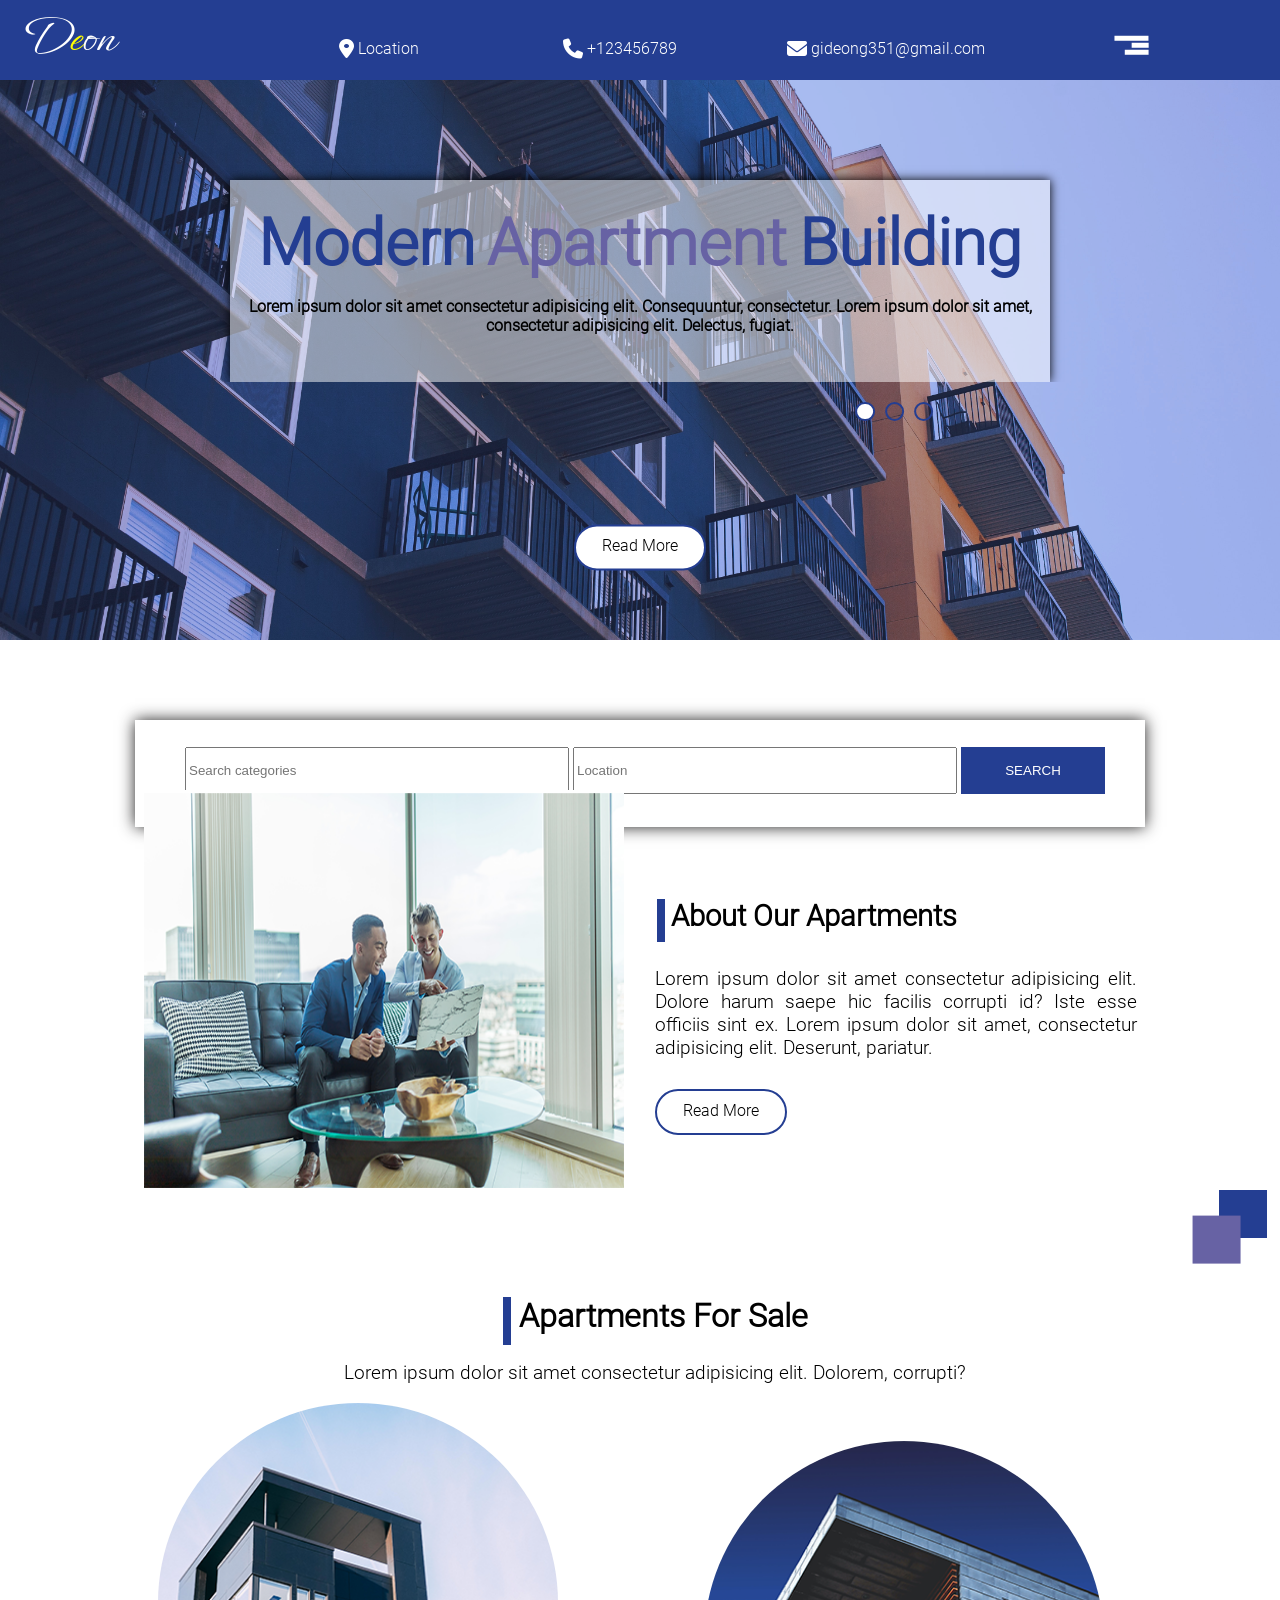
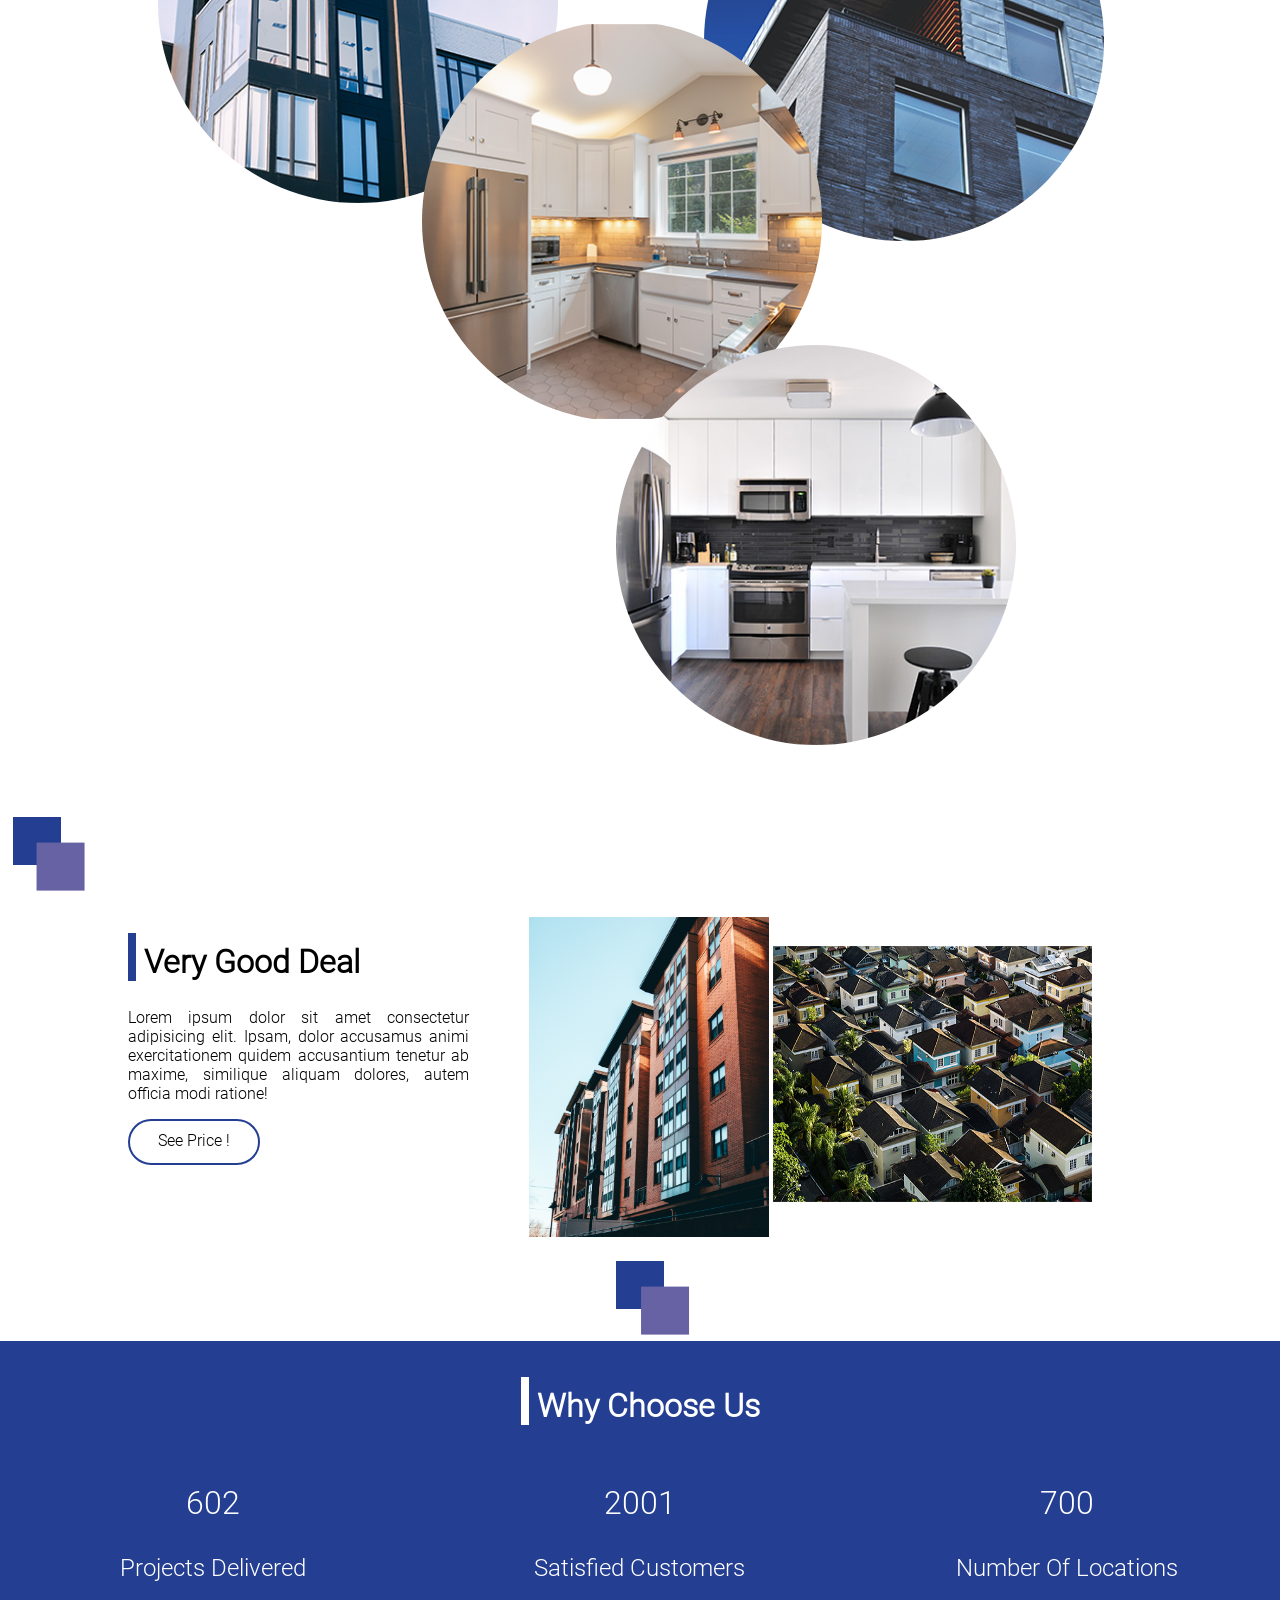
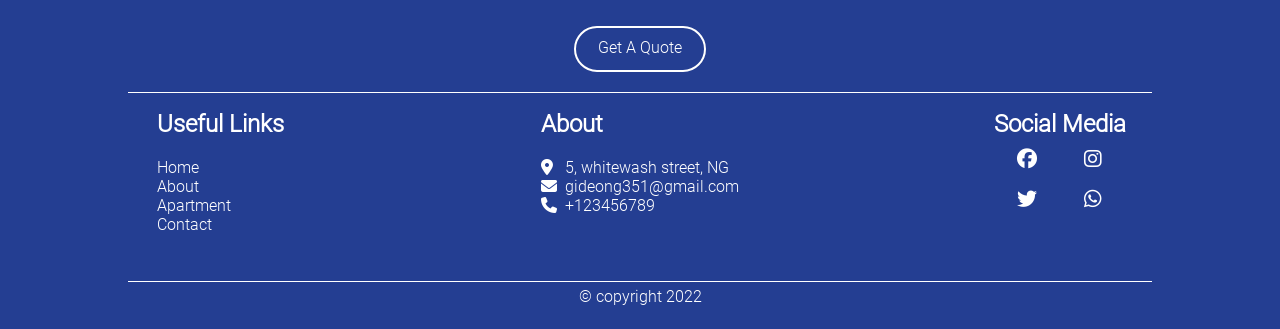
==== Template-5/index.html @ 5553b18e "feat: initial commit" ====
<!DOCTYPE html>
<html lang="en">
<head>
    <meta charset="UTF-8">
    <meta http-equiv="X-UA-Compatible" content="IE=edge">
    <meta name="viewport" content="width=device-width, initial-scale=1.0">
    <title>Modern Apartment</title>
    <link rel="shortcut icon" href="./images/icon.png" type="image/x-icon">
    <link rel="stylesheet" href="./css/style.css">
    <link rel="stylesheet" href="./css/owlcarousel/owl.carousel.min.css">
    <link rel="stylesheet" href="./css/owlcarousel/owl.theme.default.min.css">
    <link rel="stylesheet" href="https://cdnjs.cloudflare.com/ajax/libs/font-awesome/6.2.0/css/all.min.css">
    <script src="./js/jquery-3.6.0.min.js"></script>
    <script src="./js/owlcarousel/owl.carousel.min.js"></script>
</head>
<body>
    <nav id="home">
        <div class="logo">D<span>e</span>on</div>
        <div class="navList">
            <a href="#"><i class="fa-solid fa-location-dot fa-lg"></i>&nbsp;Location</a>
            <a href="#"><i class="fa-solid fa-phone fa-lg"></i>&nbsp;+123456789</a>
            <a href="#"><i class="fa-solid fa-envelope fa-lg"></i>&nbsp;gideong351@gmail.com</a>
        </div>
        <form>
            <input type="checkbox" name="" id="checkbox">
            <div class="menu">
                <div></div>
                <div></div>
                <div></div>
            </div>
            <div class="menuList">
                <div class="close" id="close"><i class="fa-solid fa-circle-xmark"></i></div>
                <ul>
                    <li ><a href="#" id="burgerList">Home</a></li>
                    <li ><a href="#about" id="burgerList1">About</a></li>
                    <li ><a href="#house" id="burgerList2">Apartment</a></li>
                    <li ><a href="#contact" id="burgerList3">Contact</a></li>
                </ul>
            </div>
        </form>
    </nav>
    <div class="header">
        <div class="carousel owl-carousel">
            <div class="card">
                <p class="modern"><span>Modern</span> &nbsp; <span>Apartment</span> &nbsp; <span>Building</span></p>
                <p>
                    Lorem ipsum dolor sit amet consectetur adipisicing elit. Consequuntur, consectetur.
                    Lorem ipsum dolor sit amet, consectetur adipisicing elit. Delectus, fugiat.
                </p>
            </div>
            <div class="card">
                <p class="modern"><span>Modern</span> &nbsp; <span>Apartment</span> &nbsp; <span>Building</span></p>
                <p>
                    Lorem ipsum dolor sit amet consectetur adipisicing elit. Consequuntur, consectetur.
                    Lorem ipsum dolor sit amet, consectetur adipisicing elit. Delectus, fugiat.
                </p>
            </div>
            <div class="card">
                <p class="modern"><span>Modern</span> &nbsp; <span>Apartment</span> &nbsp; <span>Building</span></p>
                <p>
                    Lorem ipsum dolor sit amet consectetur adipisicing elit. Consequuntur, consectetur.
                    Lorem ipsum dolor sit amet, consectetur adipisicing elit. Delectus, fugiat.
                </p>
            </div>
        </div>
        <div class="read">
            <a href="#">Read More</a>
        </div>
    </div>
    <div class="search">
        <form class="searchForm">
            <div>
                <input type="search" name="" id="" placeholder="Search categories">
            </div>
            <div>
                <input type="search" name="" id="" placeholder="Location">
            </div>
            <div>
                <input type="button" value="Search">
            </div>
        </form>
    </div>
    <div class="about" id="about">
        <img src="./images/about-img.png" alt="image">
        <div>
            <h2>&nbsp;&nbsp;about our apartments</h2>
            <p>
                Lorem ipsum dolor sit amet consectetur adipisicing elit. Dolore harum saepe hic facilis corrupti id? Iste esse officiis sint ex.
                Lorem ipsum dolor sit amet, consectetur adipisicing elit. Deserunt, pariatur.
            </p>
            <a href="./about.html"> Read More</a>
        </div>
    </div>
    <div class="box">
        <div class="box1"></div>
        <div class="box2"></div>
    </div>
    <div class="house" id="house">
        <h2>&nbsp;&nbsp;apartments for sale</h2>
        <p>Lorem ipsum dolor sit amet consectetur adipisicing elit. Dolorem, corrupti?</p>
        <div class="houses">
            <div>
                <span>
                    <a href="./pricing.html">
                        Buy Now!
                    </a>
                </span>
            </div>
            <div>
                <span>
                    <a href="./pricing.html">
                        Buy Now!
                    </a>
                </span>
            </div>
            <div>
                <span>
                    <a href="./pricing.html">
                        Buy Now!
                    </a>
                </span>
            </div>
            <div>
                <span>
                    <a href="./pricing.html">
                        Buy Now!
                    </a>
                </span>
            </div>
        </div>
    </div>
    <div class="box3">
        <div class="box4"></div>
        <div class="box5"></div>
    </div>
    <div class="price">
        <div>
            <h2>&nbsp;&nbsp;very good deal</h2>
            <p>
                Lorem ipsum dolor sit amet consectetur adipisicing elit. Ipsam, dolor accusamus animi exercitationem quidem 
                accusantium tenetur ab maxime, similique aliquam dolores, 
                autem officia modi ratione!
            </p>
            <a href="./pricing.html">see price !</a>
        </div>
        <div>
            <img src="./images/img5.jpg" alt="images">
            <img src="./images/img2.png" alt="images">
        </div>
    </div>
    <div class="box6">
        <div class="box7"></div>
        <div class="box8"></div>
    </div>
    <div class="choose">
        <h2>&nbsp;&nbsp;why choose us</h2>
        <div>
            <div>
                <p class="numb">600</p>
                <p>Projects delivered</p>
            </div>
            <div>
                <p class="numb">2000</p>
                <p>satisfied customers</p>
            </div>
            <div>
                <p class="numb">700</p>
                <p>number of locations</p>
            </div>
        </div>
        <a href="">Get a quote</a>
        <div class="line"></div>
    </div>
    <div class="contact" id="contact">
        <div>
            <h2>Useful Links</h2>
            <a href="#home">Home</a>
            <a href="#about">About</a>
            <a href="#house">Apartment</a>
            <a href="#contact">Contact</a>
        </div>
        <div>
            <h2>About</h2>
            <span><i class="fa-solid fa-location-dot"></i>&nbsp;&nbsp;&nbsp;5, whitewash street, NG</span>
            <span><i class="fa-solid fa-envelope"></i>&nbsp;&nbsp;gideong351@gmail.com</span>
            <span><i class="fa-solid fa-phone"></i>&nbsp;&nbsp;+123456789</span>
        </div>
        <div>
            <h2>Social Media</h2>
            <div class="icon">
                <i class="fa-brands fa-facebook fa-lg"></i>
                <i class="fa-brands fa-instagram fa-lg"></i>
                <i class="fa-brands fa-twitter fa-lg"></i>
                <i class="fa-brands fa-whatsapp fa-lg"></i>
            </div>
        </div>
    </div>
    <div class="line"></div>
    <footer>
        <p>&copy; copyright 2022</p>
    </footer>
    <script type="text/javascript" src="./js/javascript.js"></script>
</body>
</html>
---- Template-5/css/style.css ----
body{
    box-sizing: border-box;
    margin: 0;
    padding: 0;
    font-family: roboto;
}
html{
    scroll-behavior: smooth;
}
@font-face {
    font-family: ephesis;
    src: url(../fonts/Ephesis-Regular.ttf);
}
@font-face {
    font-family: roboto;
    src: url(../fonts/Roboto-Light.ttf);
}
@media screen and (min-width: 1200px) {
    nav{
        width: 100%;
        height: 5em;
        background-color: #243e92;
    }
    .logo{
        color: white;
        font-size: 3em;
        font-family: ephesis;
        padding: 7px 0 0 30px;
    }
    .logo>span{
        color: yellow;
    }
    .navList{
        display: grid;
        grid-template-columns: repeat(4, 1fr);
        width: 70%;
        position: absolute;
        top: 5%;
        left: 30%;
        transform: translate(-5%, -30%);
    }
    .close{
        color: white;
    }
    .navList>a{
        color: white;
        text-decoration: none;
    }
    nav>form>input{
        width: 3em;
        height: 2em;
        position: absolute;
        top: 3%;
        right: 10%;
        transform: translate(-3%,-10%);
        opacity: 0;
        z-index: 2;
        cursor: pointer;
    }
    nav>form>input:checked~.menuList{
        width: 20%;
    }
    .menu{
        position: absolute;
        top: 4%;
        right: 10%;
        width: 3%;
        transform: translate(-4%,-10%);
    }
    .menu>div:first-child{
        background-color: white;
        height: 0.3em;
        transform: scaleX(1);
        transform-origin: right;
        margin: 2px;
    }
    .menu>div:nth-child(2){
        background-color: white;
        height: 0.3em;
        transform: scaleX(0.5);
        transform-origin: right;
        margin: 2px;
    }
    .menu>div:last-child{
        background-color: white;
        height: 0.3em;
        transform: scaleX(0.7);
        transform-origin: right;
        margin: 2px;
    }
    .menuList{
        background-color: rgba(36, 62, 146, 0.5);
        width: 0%;
        height: 20rem;
        position: absolute;
        top: 0%;
        overflow-x: hidden;
        transition: all 0.5s;
        z-index: 3;
        
    }
    .menuList>.close{
        position: relative;
        left: 80%;
        cursor: pointer;
    }
    .menuList>ul>li{
        list-style-type: none;
        position: relative;
        top: 30px;
        left: -9%;
        margin-bottom: 10px;
        text-align: center;
    }
    .menuList>ul>li>a{
        text-decoration: none;
        color: white;
        font-size: 1.5em;
    }
    /* header */
    .header{
        width: 100%;
        height:35em;
        background-image: url(../images/bck.jpg);
        background-repeat: no-repeat;
        background-position: center center;
        background-size: cover;
        background-color: rgba(36, 62, 146, .4);
        background-blend-mode: overlay;
    }
    .card{
        background-color: rgba(255, 255, 255, 0.5);
        box-shadow: 0 0 10px;
        height: 12em;
        width: 50em;
        text-align: center;
        position: relative;
        left: 50%;
        transform: translateX(-50%);
        padding: 10px 10px 0 10px;
        margin-top: 100px;
    }
    .owl-dots{
        position: absolute;
        right: 25%;
        transform: translateX(-25%);
        margin-top: 15px;
    }
    .owl-dot{
        height: 1.2em;
        width: 1.2em;
        border-radius: 100% ;
        border: solid 2px #243e92 !important;
        margin: 5px;
    } 
    .owl-dot:hover, .owl-dot.active{
        background-color: white !important;
    }
    .modern>span:first-child{
        font-size: 4em;
        color: #243e92;
        font-weight: bolder;
    }
    .modern>span:nth-child(2){
        font-size: 4em;
        color: #6762a4;
        font-weight: bolder;
    }
    .modern>span:last-child{
        font-size: 4em;
        color:#243e92;
        font-weight: bolder;
    }
    .modern+p{
        font-weight: bolder;
    }
    .read{
        position: absolute;
        top: 60%;
        left: 50%;
        transform: translate(-50%,-60%);
    }
    .read>a{
        display: block;
        height: 2em;
        width: 8em;
        border-radius: 25px;
        border: solid 2px #243e92;
        background-color: white;
        text-decoration: none;
        text-align: center;
        padding-top: 10px;  
        margin-top: 30px;
        color: black;
        cursor: pointer;
    }
    .read>a:hover{
        background-color: #243e92;
        color: white;
    }
    .search{
        width: 75%;
        height: 5em;
        background-color: white;
        position: absolute;
        top: 80%;
        left: 50%;
        transform: translateX(-50%);
        box-shadow: 0px 0px 15px rgb(35, 34, 34);
        padding: 27px 0 0 50px;
    }
    .searchForm>div:first-child,.searchForm>div:nth-child(2){
        display: inline-block;
        width: 40%;
    }
    .searchForm>div:last-child{
        display: inline-block;
        width: 15%;
    }
    .searchForm>div>input{
        width: 100%;
        height: 3.5em;
    }
    .searchForm>div:last-child>input{
        background-color: #243e92;
        color: white;
        border: none;
        cursor: pointer;
        text-transform: uppercase;
    }
    /* About */
    .about{
        display: grid;
        grid-template-columns: repeat(2, 1fr);
        margin-top: 150px;
        width: 80%;
        height: 25em;
        position: relative;
        left: 50%;
        transform: translateX(-50%);
        justify-items: center;
    }
    .about>img{
        height: 25em;
        width: 30em;
    }
    .about>div{
        padding: 15px;
        margin-top: 70px;
    }
    .about>div>h2{
        text-transform: capitalize;
        font-size: 1.8em;
        padding: 0 0 10px 2px;
        transition: all ease 0.3s;
    }
    .about>div>h2::before{
        display: inline-block;
        content: " ";
        height: 1.5em;
        width: 8px;
        background-color: #243e92;
        position: absolute;
        transition: all 0.3s;
    }
    .about>div>h2:hover::before{
        width: 0;
    }
    .about>div>h2::after{
        display: inline-block;
        content: " ";
        height: 1.5em;
        width: 0;
        background-color: #243e92;
        position: absolute;
        margin-left: 10px;
        transition: all 0.3s;
    }
    .about>div>h2:hover::after{
        width:  8px;
    }
    .about>div>p{
        font-size: 1.2em;
        text-align: justify;
    }
    .about>div>a{
        display: block;
        height: 2em;
        width: 8em;
        border-radius: 25px;
        border: solid 2px #243e92;
        text-decoration: none;
        text-align: center;
        padding-top: 10px;  
        margin-top: 30px;
        color: black;
        cursor: pointer;
    }
    .about>div>a:hover{
        background-color: #243e92;
        color: white;
    }
    .box{
        width: 100%;
        height: 5em;
        margin: 0;
        position: relative;
    }
    .box1{
        width: 3em;
        height: 3em;
        background-color: #243e92;
        position: absolute;
        right: 1%;
    }
    .box2{
        width: 3em;
        height: 3em;
        background-color: #6762a4;
        position: absolute;
        bottom: 5%;
        right: 3%;
        transform: translate(-3%,-5%);
    }
    /* APARTMENT */
    .house{
        position: relative;
        padding-left: 30px;
        height: 70em;
    }
    .house>h2{
        text-align: center;
        text-transform: capitalize;
        font-size: 2em;
    }
    .house>h2::before{
        display: inline-block;
        content: " ";
        height: 1.5em;
        width: 8px;
        background-color: #243e92;
        position: absolute;
        top: 0%;
        transition: all ease 0.3s;
    }
    .house>h2:hover:before{
        width: 0;
    }
    .house>h2::after{
        display: inline-block;
        content: " ";
        height: 1.5em;
        width: 0;
        background-color: #243e92;
        position: absolute;
        top: 0%;
        margin-left: 10px;
        transition: all ease 0.3s;
       
    }
    .house>h2:hover:after{
        width: 8px;
    }
    .house>p{
        text-align: center;
        font-size: 1.2em;
    }
    .houses>div:first-child{
        height: 25em;
        width: 25em;
        border-radius: 100%;
        background-image: url(../images/img6.png);
        background-repeat: no-repeat;
        background-position: center center;
        background-size: cover;
        position: absolute;
        left: 18%;
        transform: translateX(-18%);
    }
    .houses>div:nth-child(2){
        height: 25em;
        width: 25em;
        border-radius: 100%;
        background-image: url(../images/img3.png);
        background-repeat: no-repeat;
        background-position: center center;
        background-size: cover;
        position: absolute;
        left: 80%;
        top: 20%;
        transform: translate(-80%, -20%);
    }
    .houses>div:nth-child(3){
        height: 25em;
        width: 25em;
        border-radius: 100%;
        background-image: url(../images/img4.png);
        background-repeat: no-repeat;
        background-position: center center;
        background-size: cover;
        position: absolute;
        left: 48%;
        top: 45%;
        transform: translate(-48%, -45%);
    
    }
    .houses>div:last-child{
        height: 25em;
        width: 25em;
        border-radius: 100%;
        background-image: url(../images/img1.jpg);
        background-repeat: no-repeat;
        background-position: center center;
        background-size: cover;
        position: absolute;
        left: 70%;
        top: 90%;
        transform: translate(-70%, -90%);
    }
    .houses>div>span{
        display: none;
        position: relative;
        background-color: rgba(103, 98, 164, 0.8);
        height: inherit;
        width: 0;
        border-radius: 100%;
    }
    .houses>div:hover>span{
        width: inherit;
        display: block;
    }
    .houses>div>span>a{
        position: absolute;
        left: 50%;
        top: 50%;
        transform: translate(-50%, -50%);
        display: block;
        height: 2em;
        width: 8em;
        border-radius: 25px;
        text-decoration: none;
        text-align: center;
        padding-top: 10px;  
        color: white;
        cursor: pointer;
    }
    .houses>div>span>a:hover{
        background-color: #243e92;
        color: white;
    }
    
    .box3{
        width: 100%;
        height: 5em;
        margin: 0;
        position: relative;
    }
    .box4{
        width: 3em;
        height: 3em;
        background-color: #243e92;
        position: absolute;
        left: 1%;
    }
    .box5{
        width: 3em;
        height: 3em;
        background-color: #6762a4;
        position: absolute;
        bottom: 5%;
        left: 3%;
        transform: translate(-3%,-5%);
    }
    /* PRICE */
    .price{
        display: grid;
        grid-template-columns: 1fr 2fr;
        justify-items: center;
        width: 80%;
        padding: 20px;
        position: relative;
        left: 50%;
        transform: translateX(-50%);
    }
    .price>div:first-child>h2{
        font-size: 2em;
        text-transform: capitalize;
    }
    .price>div:first-child>h2::before{
        display: inline-block;
        content: " ";
        height: 1.5em;
        width: 8px;
        background-color: #243e92;
        margin-top: -10px;
        position: absolute;
        transition: all ease 0.3s;
    }
    .price>div:first-child>h2:hover::before{
        width: 0;
    }
    .price>div:first-child>h2::after{
        display: inline-block;
        content: " ";
        height: 1.5em;
        width: 0px;
        background-color: #243e92;
        margin-top: -10px;
        margin-left: 10px;
        position: absolute;
        transition: all ease 0.3s;
    }
    .price>div:first-child>h2:hover::after{
        width: 8px;
    }
    .price>div:last-child>img:first-child{
        height: 20em;
        width: 15em;
    }
    .price>div:last-child>img:last-child{
        height: 16em;
        width: 20em;
        margin-bottom: 35px;
    }
    .price>div:first-child>a{
        display: inline-block;
        height: 2em;
        width: 8em;
        border-radius: 25px;
        border: solid 2px #243e92;
        text-align: center;
        text-decoration: none;
        text-transform: capitalize;
        padding-top: 10px;
        color: black;
    }
    .price>div:first-child>a:hover{
        background-color: #243e92;
        color: white;
    }
    .price>div:first-child>p{
        text-align: justify;
    }
    .box6{
        width: 100%;
        height: 5em;
        margin: 0;
        position: relative;
    }
    .box7{
        width: 3em;
        height: 3em;
        background-color: #243e92;
        position: absolute;
        left: 50%;
        transform: translateX(-50%);
        animation-name: move1;
        animation-timing-function: ease;
        animation-duration: 10s;
        animation-iteration-count: infinite;
        animation-direction: alternate;
    }
    @keyframes move1 {
        from{
            left: 50%;
        }
        to{
            left: 22%;
        }
    }
    .box8{
        width: 3em;
        height: 3em;
        background-color: #6762a4;
        position: absolute;
        bottom: 5%;
        left: 52%;
        transform: translate(-52%,-5%);
        animation-name: move2;
        animation-timing-function: ease;
        animation-duration: 10s;
        animation-iteration-count: infinite;
        animation-direction: alternate;
    }
    @keyframes move2 {
        from{
            left: 52%;
        }
        to{
            left: 80%;
        }
    }
    /* why chose us */
    .choose{
        background-color:#243e92;
        width: 100%;
        height: 20em;
        padding-top: 20px;
    }
    .choose>h2{
        text-align: center;
        text-transform: capitalize;
        font-size: 2em;
        color: white;
    }
    .choose>h2::before{
        display: inline-block;
        content: " ";
        height: 1.5em;
        width: 8px;
        background-color: white;
        margin-top: -10px;
        position: absolute;
        transition: all ease 0.3s;
    }
    .choose>h2:hover::before{
        width: 0;
    }
    .choose>h2::after{
        display: inline-block;
        content: " ";
        height: 1.5em;
        width: 0;
        background-color: white;
        margin-top: -10px;
        margin-left: 10px;
        position: absolute;
        transition: all ease 0.3s;
    }
    .choose>h2:hover::after{
        width: 8px;
    }
    .choose>div{
        display: grid;
        grid-template-columns: repeat(3, 1fr);
        justify-items: center;
    }
    .numb{
        font-size: 2em;
        color: white;
        text-align: center;
    }
    .numb+p{
        font-size: 1.5em;
        color: white;
        text-align: center;
        text-transform: capitalize;
    }
    .choose>a{
        display: inline-block;
        height: 2em;
        width: 8em;
        border-radius: 25px;
        border: solid 2px white;
        text-align: center;
        text-decoration: none;
        text-transform: capitalize;
        margin-top: 20px;
        padding-top: 10px;
        color: white;
        position: relative;
        left: 50%;
        transform: translateX(-50%);
    }
    .choose>a:hover{
        background-color: white;
        color: #243e92;
    }
    .line{
        height: 0.1em;
        width: 80%;
        background-color: white;
        position: absolute;
        left: 50%;
        transform: translateX(-50%);
        margin-top: 20px;
    }
    /* Contact */
    
    .contact{
        display: grid;
        grid-template-columns: repeat(3, 1fr);
        justify-items: center;
        height: 10em;
        background-color: #243e92;
        padding: 10px;
        color:white;
    }
    .contact>div:first-child{
        display: grid;
        grid-template-rows: repeat(4, 1fr);
        height: 5em;
    }
    .contact>div:nth-child(2){
        display: grid;
        grid-template-rows: repeat(4, 1fr);
        height: 5em;
    }
    .icon{
        display: grid;
        grid-template-columns: repeat(2, 1fr);
        height: 5em;
        justify-items: center;
        cursor: pointer;
    }
    .contact>div:first-child>a{
        text-decoration: none;
        color: white;
    }
    /* ABOUT */
    .say{
        position: relative;
        margin-top: 50px;
    }
    .say>h2{
        text-align: center;
        text-transform: capitalize;
        font-size: 2em;
    }
    .say>h2::before{
        display: inline-block;
        content: " ";
        height: 1.5em;
        width: 8px;
        background-color: #243e92;
        position: absolute;
        margin-left: -10px;
        margin-top: -4px;
        transition: all ease 0.3s;
    }
    .say>h2:hover:before{
        width: 0;
    }
    .say>h2::after{
        display: inline-block;
        content: " ";
        height: 1.5em;
        width: 0;
        background-color: #243e92;
        position: absolute;
        margin-left: 10px;
        transition: all ease 0.3s;
       
    }
    .say>h2:hover:after{
        width: 8px;
    }
    .say>div{
        height: 10em;
        width: 70%;
        position: relative;
        left: 50%;
        transform: translateX(-50%);
        border-left: solid 10px #243e92;
        margin-bottom: 10px;
    }
    .slide{
        display: grid;
        grid-template-columns: 0.5fr 3fr;
        width: 70%;
        padding-top: 10px;
        position: relative;
        left: 50%;
        transform: translateX(-50%);
    
    }
    .slide>img{
        height: 8em;
        width: 8em;
        margin-left: -10px;
    }
    .owl-nav{
        font-size: 3em;
    }
    .owl-prev{
        color: #243e92 !important;
        position: absolute;
        left: 0;
        top: 50%;
        transform: translateY(-50%);
    }
    .owl-next{
        color:#243e92 !important;
        position: absolute;
        right:0;
        top: 50%;
        transform: translateY(-50%);
    }
    /* SALE */
    
    .sales{
        position: relative;
        padding-left: 30px;
    }
    .sale>h2{
        text-align: center;
        text-transform: capitalize;
        font-size: 2em;
    }
    .sale>h2::before{
        display: inline-block;
        content: " ";
        height: 1.5em;
        width: 8px;
        background-color: #243e92;
        position: absolute;
        top: 0%;
        margin-left: -10px;
        transition: all ease 0.3s;
    }
    .sale>h2:hover:before{
        width: 0;
    }
    .sale>h2::after{
        display: inline-block;
        content: " ";
        height: 1.5em;
        width: 0;
        background-color: #243e92;
        position: absolute;
        top: 0%;
        margin-left: 10px;
        transition: all ease 0.3s;
       
    }
    .sale>h2:hover:after{
        width: 8px;
    }
    .sale>p{
        text-align: center;
    }
    .grid{
        display: grid;
        grid-template-columns: repeat(3, 1fr);
        width: 100%;
    }
    .grid>div>img{
        height: 20em;
        width: 22em;
    }
    .grid>div>p:nth-child(2){
        text-transform: uppercase;
        font-weight: bolder;
    }
    .grid>div>a{
        display: block;
        height: 2em;
        width: 8em;
        border-radius: 25px;
        border: solid 2px #243e92;
        color: #243e92;
        text-decoration: none;
        text-align: center;
        padding-top: 10px;
        margin-bottom: 20px;
    }
    .grid>div>a:hover{
        background-color: #243e92;
        color: white;
    }
    .priceTag{
        position: relative;
        padding-left: 30px;
       
    }
    .priceTag>h2{
        text-align: center;
        text-transform: capitalize;
        font-size: 2em;
    }
    .priceTag>h2::before{
        display: inline-block;
        content: " ";
        height: 1.5em;
        width: 8px;
        background-color: #243e92;
        position: absolute;
        top: 0%;
        margin-left: -10px;
        transition: all ease 0.3s;
    }
    .priceTag>h2:hover:before{
        width: 0;
    }
    .priceTag>h2::after{
        display: inline-block;
        content: " ";
        height: 1.5em;
        width: 0;
        background-color: #243e92;
        position: absolute;
        top: 0%;
        margin-left: 10px;
        transition: all ease 0.3s;
       
    }
    .priceTag>h2:hover:after{
        width: 8px;
    }
    .priceTag>p{
        text-align: center;
    }
    .tagContain{
        display: grid;
        grid-template-columns: repeat(3, 1fr);
        width: 70%;
        position: relative;
        left: 50%;
        transform: translateX(-50%);
        justify-items: center;
    }
    .tagContain>div{
        width: 15em;
        height: 20em;
        text-align: center;
        margin-bottom: 150px;
        color: white;
    }
    .tagContain>div>div:first-child{
       font-size: 1.5em;
       background-color: #243e92;
       padding: 10px;
    }
    .tagContain>div>div:nth-child(2){
        background-color: #243e92;
        padding: 10px 10px 50px 10px ;
    }
    .tagContain>div>div:nth-child(2)>h2{
        font-size: 2em;
    }
    .tagContain>div:hover>div:nth-child(2)>h2{
        font-size: 2.3em;
    }
    
    .tagContain>div>a{
        display: block;
        height: 2em;
        width: 8em;
        border-radius: 25px;
        border: solid 2px #243e92;
        color: #243e92;
        text-decoration: none;
        text-align: center;
        padding-top: 10px;
        margin: 50px 0 20px 0;
        position: relative;
        left: 48%;
        transform: translateX(-48%);
    }
    .tagContain>div>a:hover{
        background-color: #243e92;
        color: white;
    }
    footer{
        text-align: center;
        background-color: #243e92;
        color: white;
        height: 3em;
        padding: 10px;
    }
    
}
@media (min-width:1000px) and (max-width:1199px){
    nav{
        width: 100%;
        height: 5em;
        background-color: #243e92;
    }
    .logo{
        color: white;
        font-size: 3em;
        font-family: ephesis;
        padding: 7px 0 0 30px;
    }
    .logo>span{
        color: yellow;
    }
    .navList{
        display: grid;
        grid-template-columns: repeat(4, 1fr);
        width: 80%;
        position: absolute;
        top: 5%;
        left: 20%;
        transform: translate(-5%, -20%);
    }
    .close{
        color: white;
    }
    .navList>a{
        color: white;
        text-decoration: none;
    }
    nav>form>input{
        width: 3em;
        height: 2em;
        position: absolute;
        top: 3%;
        right: 10%;
        transform: translate(-3%,-10%);
        opacity: 0;
        z-index: 2;
        cursor: pointer;
    }
    nav>form>input:checked~.menuList{
        width: 20%;
    }
    .menu{
        position: absolute;
        top: 4%;
        right: 10%;
        width: 3%;
        transform: translate(-4%,-10%);
    }
    .menu>div:first-child{
        background-color: white;
        height: 0.3em;
        transform: scaleX(1);
        transform-origin: right;
        margin: 2px;
    }
    .menu>div:nth-child(2){
        background-color: white;
        height: 0.3em;
        transform: scaleX(0.5);
        transform-origin: right;
        margin: 2px;
    }
    .menu>div:last-child{
        background-color: white;
        height: 0.3em;
        transform: scaleX(0.7);
        transform-origin: right;
        margin: 2px;
    }
    .menuList{
        background-color: rgba(36, 62, 146, 0.5);
        width: 0%;
        height: 20rem;
        position: absolute;
        top: 0%;
        overflow-x: hidden;
        transition: all 0.5s;
        z-index: 3;
        
    }
    .menuList>.close{
        position: relative;
        left: 80%;
        cursor: pointer;
    }
    .menuList>ul>li{
        list-style-type: none;
        position: relative;
        top: 30px;
        left: -9%;
        margin-bottom: 10px;
        text-align: center;
    }
    .menuList>ul>li>a{
        text-decoration: none;
        color: white;
        font-size: 1.5em;
    }
    /* header */
    .header{
        width: 100%;
        height:35em;
        background-image: url(../images/bck.jpg);
        background-repeat: no-repeat;
        background-position: center center;
        background-size: cover;
        background-color: rgba(36, 62, 146, .4);
        background-blend-mode: overlay;
    }
    .card{
        background-color: rgba(255, 255, 255, 0.5);
        box-shadow: 0 0 10px;
        height: 12em;
        width: 50em;
        text-align: center;
        position: relative;
        left: 50%;
        transform: translateX(-50%);
        padding: 10px 10px 0 10px;
        margin-top: 100px;
    }
    .owl-dots{
        position: absolute;
        right: 25%;
        transform: translateX(-25%);
        margin-top: 15px;
    }
    .owl-dot{
        height: 1.2em;
        width: 1.2em;
        border-radius: 100% ;
        border: solid 2px #243e92 !important;
        margin: 5px;
    } 
    .owl-dot:hover, .owl-dot.active{
        background-color: white !important;
    }
    .modern>span:first-child{
        font-size: 4em;
        color: #243e92;
        font-weight: bolder;
    }
    .modern>span:nth-child(2){
        font-size: 4em;
        color: #6762a4;
        font-weight: bolder;
    }
    .modern>span:last-child{
        font-size: 4em;
        color:#243e92;
        font-weight: bolder;
    }
    .modern+p{
        font-weight: bolder;
    }
    .read{
        position: absolute;
        top: 60%;
        left: 50%;
        transform: translate(-50%,-60%);
    }
    .read>a{
        display: block;
        height: 2em;
        width: 8em;
        border-radius: 25px;
        border: solid 2px #243e92;
        background-color: white;
        text-decoration: none;
        text-align: center;
        padding-top: 10px;  
        margin-top: 30px;
        color: black;
        cursor: pointer;
    }
    .read>a:hover{
        background-color: #243e92;
        color: white;
    }
    .search{
        width: 75%;
        height: 5em;
        background-color: white;
        position: absolute;
        top: 80%;
        left: 50%;
        transform: translateX(-50%);
        box-shadow: 0px 0px 15px rgb(35, 34, 34);
        padding: 27px 0 0 50px;
    }
    .searchForm>div:first-child,.searchForm>div:nth-child(2){
        display: inline-block;
        width: 40%;
    }
    .searchForm>div:last-child{
        display: inline-block;
        width: 15%;
    }
    .searchForm>div>input{
        width: 100%;
        height: 3.5em;
    }
    .searchForm>div:last-child>input{
        background-color: #243e92;
        color: white;
        border: none;
        cursor: pointer;
        text-transform: uppercase;
    }
    /* About */
    .about{
        display: grid;
        grid-template-columns: repeat(2, 1fr);
        margin-top: 150px;
        width: 80%;
        height: 25em;
        position: relative;
        left: 50%;
        transform: translateX(-50%);
        justify-items: center;
    }
    .about>img{
        height: 25em;
        width: 30em;
    }
    .about>div{
        padding: 15px;
        margin-top: 70px;
    }
    .about>div>h2{
        text-transform: capitalize;
        font-size: 1.5em;
        padding: 0 0 10px 2px;
        transition: all ease 0.3s;
    }
    .about>div>h2::before{
        display: inline-block;
        content: " ";
        height: 1.5em;
        width: 8px;
        background-color: #243e92;
        position: absolute;
        transition: all 0.3s;
    }
    .about>div>h2:hover::before{
        width: 0;
    }
    .about>div>h2::after{
        display: inline-block;
        content: " ";
        height: 1.5em;
        width: 0;
        background-color: #243e92;
        position: absolute;
        margin-left: 10px;
        transition: all 0.3s;
    }
    .about>div>h2:hover::after{
        width:  8px;
    }
    .about>div>p{
        font-size: 1em;
        text-align: justify;
    }
    .about>div>a{
        display: block;
        height: 2em;
        width: 8em;
        border-radius: 25px;
        border: solid 2px #243e92;
        text-decoration: none;
        text-align: center;
        padding-top: 10px;  
        margin-top: 30px;
        color: black;
        cursor: pointer;
    }
    .about>div>a:hover{
        background-color: #243e92;
        color: white;
    }
    .box{
        width: 100%;
        height: 5em;
        margin: 0;
        position: relative;
    }
    .box1{
        width: 3em;
        height: 3em;
        background-color: #243e92;
        position: absolute;
        right: 1%;
    }
    .box2{
        width: 3em;
        height: 3em;
        background-color: #6762a4;
        position: absolute;
        bottom: 5%;
        right: 3%;
        transform: translate(-3%,-5%);
    }
    /* APARTMENT */
    .house{
        position: relative;
        padding-left: 30px;
        height: 70em;
    }
    .house>h2{
        text-align: center;
        text-transform: capitalize;
        font-size: 1.5em;
    }
    .house>h2::before{
        display: inline-block;
        content: " ";
        height: 1.5em;
        width: 8px;
        background-color: #243e92;
        position: absolute;
        top: 0%;
        transition: all ease 0.3s;
    }
    .house>h2:hover:before{
        width: 0;
    }
    .house>h2::after{
        display: inline-block;
        content: " ";
        height: 1.5em;
        width: 0;
        background-color: #243e92;
        position: absolute;
        top: 0%;
        margin-left: 10px;
        transition: all ease 0.3s;
       
    }
    .house>h2:hover:after{
        width: 8px;
    }
    .house>p{
        text-align: center;
        font-size: 1em;
    }
    .houses>div:first-child{
        height: 22em;
        width: 22em;
        border-radius: 100%;
        background-image: url(../images/img6.png);
        background-repeat: no-repeat;
        background-position: center center;
        background-size: cover;
        position: absolute;
        left: 20%;
        transform: translateX(-20%);
    }
    .houses>div:nth-child(2){
        height: 22em;
        width: 22em;
        border-radius: 100%;
        background-image: url(../images/img3.png);
        background-repeat: no-repeat;
        background-position: center center;
        background-size: cover;
        position: absolute;
        left: 80%;
        top: 20%;
        transform: translate(-80%, -20%);
    }
    .houses>div:nth-child(3){
        height: 22em;
        width: 22em;
        border-radius: 100%;
        background-image: url(../images/img4.png);
        background-repeat: no-repeat;
        background-position: center center;
        background-size: cover;
        position: absolute;
        left: 48%;
        top: 50%;
        transform: translate(-48%, -50%);
    
    }
    .houses>div:last-child{
        height: 22em;
        width: 22em;
        border-radius: 100%;
        background-image: url(../images/img1.jpg);
        background-repeat: no-repeat;
        background-position: center center;
        background-size: cover;
        position: absolute;
        left: 70%;
        top: 90%;
        transform: translate(-70%, -90%);
    }
    .houses>div>span{
        display: none;
        position: relative;
        background-color: rgba(103, 98, 164, 0.8);
        height: inherit;
        width: 0;
        border-radius: 100%;
    }
    .houses>div:hover>span{
        width: inherit;
        display: block;
    }
    .houses>div>span>a{
        position: absolute;
        left: 50%;
        top: 50%;
        transform: translate(-50%, -50%);
        display: block;
        height: 2em;
        width: 8em;
        border-radius: 25px;
        text-decoration: none;
        text-align: center;
        padding-top: 10px;  
        color: white;
        cursor: pointer;
    }
    .houses>div>span>a:hover{
        background-color: #243e92;
        color: white;
    }
    
    .box3{
        width: 100%;
        height: 5em;
        margin: 0;
        position: relative;
    }
    .box4{
        width: 3em;
        height: 3em;
        background-color: #243e92;
        position: absolute;
        left: 1%;
    }
    .box5{
        width: 3em;
        height: 3em;
        background-color: #6762a4;
        position: absolute;
        bottom: 5%;
        left: 3%;
        transform: translate(-3%,-5%);
    }
    /* PRICE */
    .price{
        display: grid;
        grid-template-columns: 1fr 2fr;
        justify-items: center;
        width: 80%;
        padding: 20px;
        position: relative;
        left: 50%;
        transform: translateX(-50%);
    }
    .price>div:first-child>h2{
        font-size: 1.5em;
        text-transform: capitalize;
    }
    .price>div:first-child>h2::before{
        display: inline-block;
        content: " ";
        height: 1.5em;
        width: 8px;
        background-color: #243e92;
        margin-top: -10px;
        position: absolute;
        transition: all ease 0.3s;
    }
    .price>div:first-child>h2:hover::before{
        width: 0;
    }
    .price>div:first-child>h2::after{
        display: inline-block;
        content: " ";
        height: 1.5em;
        width: 0px;
        background-color: #243e92;
        margin-top: -10px;
        margin-left: 10px;
        position: absolute;
        transition: all ease 0.3s;
    }
    .price>div:first-child>h2:hover::after{
        width: 8px;
    }
    .price>div:last-child>img:first-child{
        height: 15em;
        width: 10em;
    }
    .price>div:last-child>img:last-child{
        height: 12em;
        width: 15em;
        margin-bottom: 35px;
    }
    .price>div:first-child>a{
        display: inline-block;
        height: 2em;
        width: 8em;
        border-radius: 25px;
        border: solid 2px #243e92;
        text-align: center;
        text-decoration: none;
        text-transform: capitalize;
        padding-top: 10px;
        color: black;
    }
    .price>div:first-child>a:hover{
        background-color: #243e92;
        color: white;
    }
    .price>div:first-child>p{
        text-align: justify;
    }
    .box6{
        width: 100%;
        height: 5em;
        margin: 0;
        position: relative;
    }
    .box7{
        width: 3em;
        height: 3em;
        background-color: #243e92;
        position: absolute;
        left: 50%;
        transform: translateX(-50%);
        animation-name: move1;
        animation-timing-function: ease;
        animation-duration: 10s;
        animation-iteration-count: infinite;
        animation-direction: alternate;
    }
    @keyframes move1 {
        from{
            left: 50%;
        }
        to{
            left: 22%;
        }
    }
    .box8{
        width: 3em;
        height: 3em;
        background-color: #6762a4;
        position: absolute;
        bottom: 5%;
        left: 52%;
        transform: translate(-52%,-5%);
        animation-name: move2;
        animation-timing-function: ease;
        animation-duration: 10s;
        animation-iteration-count: infinite;
        animation-direction: alternate;
    }
    @keyframes move2 {
        from{
            left: 52%;
        }
        to{
            left: 80%;
        }
    }
    /* why chose us */
    .choose{
        background-color:#243e92;
        width: 100%;
        height: 20em;
        padding-top: 20px;
    }
    .choose>h2{
        text-align: center;
        text-transform: capitalize;
        font-size: 1.5em;
        color: white;
    }
    .choose>h2::before{
        display: inline-block;
        content: " ";
        height: 1.5em;
        width: 8px;
        background-color: white;
        margin-top: -10px;
        position: absolute;
        transition: all ease 0.3s;
    }
    .choose>h2:hover::before{
        width: 0;
    }
    .choose>h2::after{
        display: inline-block;
        content: " ";
        height: 1.5em;
        width: 0;
        background-color: white;
        margin-top: -10px;
        margin-left: 10px;
        position: absolute;
        transition: all ease 0.3s;
    }
    .choose>h2:hover::after{
        width: 8px;
    }
    .choose>div{
        display: grid;
        grid-template-columns: repeat(3, 1fr);
        justify-items: center;
    }
    .numb{
        font-size: 1.5em;
        color: white;
        text-align: center;
    }
    .numb+p{
        font-size: 1.5em;
        color: white;
        text-align: center;
        text-transform: capitalize;
    }
    .choose>a{
        display: inline-block;
        height: 2em;
        width: 8em;
        border-radius: 25px;
        border: solid 2px white;
        text-align: center;
        text-decoration: none;
        text-transform: capitalize;
        margin-top: 20px;
        padding-top: 10px;
        color: white;
        position: relative;
        left: 50%;
        transform: translateX(-50%);
    }
    .choose>a:hover{
        background-color: white;
        color: #243e92;
    }
    .line{
        height: 0.1em;
        width: 80%;
        background-color: white;
        position: absolute;
        left: 50%;
        transform: translateX(-50%);
        margin-top: 20px;
    }
    /* Contact */
    
    .contact{
        display: grid;
        grid-template-columns: repeat(3, 1fr);
        justify-items: center;
        height: 10em;
        background-color: #243e92;
        padding: 10px;
        color:white;
    }
    .contact>div:first-child{
        display: grid;
        grid-template-rows: repeat(4, 1fr);
        height: 5em;
    }
    .contact>div:nth-child(2){
        display: grid;
        grid-template-rows: repeat(4, 1fr);
        height: 5em;
    }
    .icon{
        display: grid;
        grid-template-columns: repeat(2, 1fr);
        height: 5em;
        justify-items: center;
        cursor: pointer;
    }
    .contact>div:first-child>a{
        text-decoration: none;
        color: white;
    }
    /* ABOUT */
    .say{
        position: relative;
        margin-top: 50px;
    }
    .say>h2{
        text-align: center;
        text-transform: capitalize;
        font-size: 2em;
    }
    .say>h2::before{
        display: inline-block;
        content: " ";
        height: 1.5em;
        width: 8px;
        background-color: #243e92;
        position: absolute;
        margin-left: -10px;
        margin-top: -4px;
        transition: all ease 0.3s;
    }
    .say>h2:hover:before{
        width: 0;
    }
    .say>h2::after{
        display: inline-block;
        content: " ";
        height: 1.5em;
        width: 0;
        background-color: #243e92;
        position: absolute;
        margin-left: 10px;
        transition: all ease 0.3s;
       
    }
    .say>h2:hover:after{
        width: 8px;
    }
    .say>div{
        height: 10em;
        width: 70%;
        position: relative;
        left: 50%;
        transform: translateX(-50%);
        border-left: solid 10px #243e92;
        margin-bottom: 10px;
    }
    .slide{
        display: grid;
        grid-template-columns: 0.5fr 3fr;
        width: 70%;
        padding-top: 10px;
        position: relative;
        left: 50%;
        transform: translateX(-50%);
    
    }
    .slide>img{
        height: 8em;
        width: 8em;
        margin-left: -10px;
    }
    .owl-nav{
        font-size: 3em;
    }
    .owl-prev{
        color: #243e92 !important;
        position: absolute;
        left: 0;
        top: 50%;
        transform: translateY(-50%);
    }
    .owl-next{
        color:#243e92 !important;
        position: absolute;
        right:0;
        top: 50%;
        transform: translateY(-50%);
    }
    /* SALE */
    
    .sales{
        position: relative;
        padding-left: 30px;
    }
    .sale>h2{
        text-align: center;
        text-transform: capitalize;
        font-size: 1.5em;
    }
    .sale>h2::before{
        display: inline-block;
        content: " ";
        height: 1.5em;
        width: 8px;
        background-color: #243e92;
        position: absolute;
        top: 0%;
        margin-left: -10px;
        transition: all ease 0.3s;
    }
    .sale>h2:hover:before{
        width: 0;
    }
    .sale>h2::after{
        display: inline-block;
        content: " ";
        height: 1.5em;
        width: 0;
        background-color: #243e92;
        position: absolute;
        top: 0%;
        margin-left: 10px;
        transition: all ease 0.3s;
       
    }
    .sale>h2:hover:after{
        width: 8px;
    }
    .sale>p{
        text-align: center;
    }
    .grid{
        display: grid;
        grid-template-columns: repeat(3, 1fr);
        width: 100%;
    }
    .grid>div>img{
        height: 18em;
        width: 20em;
    }
    .grid>div>p:nth-child(2){
        text-transform: uppercase;
        font-weight: bolder;
    }
    .grid>div>a{
        display: block;
        height: 2em;
        width: 8em;
        border-radius: 25px;
        border: solid 2px #243e92;
        color: #243e92;
        text-decoration: none;
        text-align: center;
        padding-top: 10px;
        margin-bottom: 20px;
    }
    .grid>div>a:hover{
        background-color: #243e92;
        color: white;
    }
    .priceTag{
        position: relative;
        padding-left: 30px;
       
    }
    .priceTag>h2{
        text-align: center;
        text-transform: capitalize;
        font-size: 2em;
    }
    .priceTag>h2::before{
        display: inline-block;
        content: " ";
        height: 1.5em;
        width: 8px;
        background-color: #243e92;
        position: absolute;
        top: 0%;
        margin-left: -10px;
        transition: all ease 0.3s;
    }
    .priceTag>h2:hover:before{
        width: 0;
    }
    .priceTag>h2::after{
        display: inline-block;
        content: " ";
        height: 1.5em;
        width: 0;
        background-color: #243e92;
        position: absolute;
        top: 0%;
        margin-left: 10px;
        transition: all ease 0.3s;
       
    }
    .priceTag>h2:hover:after{
        width: 8px;
    }
    .priceTag>p{
        text-align: center;
    }
    .tagContain{
        display: grid;
        grid-template-columns: repeat(3, 1fr);
        width: 70%;
        position: relative;
        left: 50%;
        transform: translateX(-50%);
        justify-items: center;
    }
    .tagContain>div{
        width: 13em;
        height: 18em;
        text-align: center;
        margin-bottom: 150px;
        color: white;
    }
    .tagContain>div>div:first-child{
       font-size: 1.5em;
       background-color: #243e92;
       padding: 10px;
    }
    .tagContain>div>div:nth-child(2){
        background-color: #243e92;
        padding: 10px 10px 50px 10px ;
    }
    .tagContain>div>div:nth-child(2)>h2{
        font-size: 2em;
    }
    .tagContain>div:hover>div:nth-child(2)>h2{
        font-size: 2.3em;
    }
    
    .tagContain>div>a{
        display: block;
        height: 2em;
        width: 8em;
        border-radius: 25px;
        border: solid 2px #243e92;
        color: #243e92;
        text-decoration: none;
        text-align: center;
        padding-top: 10px;
        margin: 30px 0 20px 0;
        position: relative;
        left: 48%;
        transform: translateX(-48%);
    }
    .tagContain>div>a:hover{
        background-color: #243e92;
        color: white;
    }
    footer{
        text-align: center;
        background-color: #243e92;
        color: white;
        height: 3em;
        padding: 10px;
    }
    
}
@media (min-width:600px) and (max-width:999px){
    nav{
        width: 100%;
        height: 5em;
        background-color: #243e92;
    }
    .logo{
        color: white;
        font-size: 3em;
        font-family: ephesis;
        padding: 7px 0 0 30px;
    }
    .logo>span{
        color: yellow;
    }
    .navList{
        display: none;
    }
    .close{
        color: white;
    }

    nav>form>input{
        width: 3em;
        height: 2em;
        position: absolute;
        top: 4%;
        right: 5%;
        transform: translate(-4%,-5%);
        opacity: 0;
        z-index: 2;
        cursor: pointer;
    }
    .menu{
        position: absolute;
        top: 4%;
        right: 5%;
        width: 5%;
        transform: translate(-5%,-4%);
    }
    .menu>div:first-child{
        background-color: white;
        height: 0.3em;
        transform: scaleX(1);
        transform-origin: right;
        margin: 2px;
    }
    .menu>div:nth-child(2){
        background-color: white;
        height: 0.3em;
        transform: scaleX(0.5);
        transform-origin: right;
        margin: 2px;
    }
    .menu>div:last-child{
        background-color: white;
        height: 0.3em;
        transform: scaleX(0.7);
        transform-origin: right;
        margin: 2px;
    }
    .menuList{
        background-color: rgba(36, 62, 146, 0.5);
        width: 0%;
        height: 15rem;
        position: absolute;
        top: 0%;
        overflow-x: hidden;
        transition: all 0.5s;
        z-index: 3;
        
    }
    nav>form>input:checked~.menuList{
        width: 30%;
    }
    .menuList>.close{
        position: relative;
        left: 80%;
        cursor: pointer;
    }
    .menuList>ul>li{
        list-style-type: none;
        position: relative;
        top: 30px;
        left: -9%;
        margin-bottom: 10px;
        text-align: center;
    }
    .menuList>ul>li>a{
        text-decoration: none;
        color: white;
        font-size: 1em;
    }
    /* header */
    .header{
        width: 100%;
        height:35em;
        background-image: url(../images/bck.jpg);
        background-repeat: no-repeat;
        background-position: center center;
        background-size: cover;
        background-color: rgba(36, 62, 146, .4);
        background-blend-mode: overlay;
    }
    .card{
        background-color: rgba(255, 255, 255, 0.5);
        box-shadow: 0 0 10px;
        height: 10em;
        width: 35em;
        text-align: center;
        position: relative;
        left: 50%;
        transform: translateX(-50%);
        padding: 10px 10px 0 10px;
        margin-top: 100px;
    }
    .owl-dots{
        position: absolute;
        right: 20%;
        transform: translateX(-20%);
        margin-top: 15px;
    }
    .owl-dot{
        height: 1.2em;
        width: 1.2em;
        border-radius: 100% ;
        border: solid 2px #243e92 !important;
        margin: 5px;
    } 
    .owl-dot:hover, .owl-dot.active{
        background-color: white !important;
    }
    .modern>span:first-child{
        font-size: 2em;
        color: #243e92;
        font-weight: bolder;
    }
    .modern>span:nth-child(2){
        font-size: 2em;
        color: #6762a4;
        font-weight: bolder;
    }
    .modern>span:last-child{
        font-size: 2em;
        color:#243e92;
        font-weight: bolder;
    }
    .modern+p{
        font-weight: bolder;
    }
    .read{
        position: absolute;
        top: 60%;
        left: 50%;
        transform: translate(-50%,-60%);
    }
    .read>a{
        display: block;
        height: 2em;
        width: 6em;
        border-radius: 25px;
        border: solid 2px #243e92;
        background-color: white;
        text-decoration: none;
        text-align: center;
        padding-top: 10px;  
        margin-top: 30px;
        color: black;
        cursor: pointer;
    }
    .read>a:hover{
        background-color: #243e92;
        color: white;
    }
    .search{
        width: 75%;
        height: 5em;
        background-color: white;
        position: absolute;
        top: 80%;
        left: 50%;
        transform: translateX(-50%);
        box-shadow: 0px 0px 15px rgb(35, 34, 34);
        padding: 27px 0 0 50px;
    }
    .searchForm>div:first-child,.searchForm>div:nth-child(2){
        display: inline-block;
        width: 40%;
    }
    .searchForm>div:last-child{
        display: inline-block;
        width: 15%;
    }
    .searchForm>div>input{
        width: 100%;
        height: 3.5em;
    }
    .searchForm>div:last-child>input{
        background-color: #243e92;
        color: white;
        border: none;
        cursor: pointer;
        text-transform: uppercase;
    }
    /* About */
    .about{
        display: grid;
        grid-template-rows: repeat(2, 1fr);
        margin-top: 110px;
        width: 80%;
        height: 40em;
        position: relative;
        left: 50%;
        transform: translateX(-50%);
        justify-items: center;
    }
    .about>img{
        height: 20em;
        width: 25em;
    }
    .about>div{
        padding: 15px;
        margin-top: 70px;
    }
    .about>div>h2{
        text-transform: capitalize;
        font-size: 1.5em;
        padding: 0 0 10px 2px;
        transition: all ease 0.3s;
    }
    .about>div>h2::before{
        display: inline-block;
        content: " ";
        height: 1.5em;
        width: 8px;
        background-color: #243e92;
        position: absolute;
        transition: all 0.3s;
    }
    .about>div>h2:hover::before{
        width: 0;
    }
    .about>div>h2::after{
        display: inline-block;
        content: " ";
        height: 1.5em;
        width: 0;
        background-color: #243e92;
        position: absolute;
        margin-left: 10px;
        transition: all 0.3s;
    }
    .about>div>h2:hover::after{
        width:  8px;
    }
    .about>div>p{
        font-size: 1em;
        text-align: justify;
    }
    .about>div>a{
        display: block;
        height: 2em;
        width: 6em;
        border-radius: 25px;
        border: solid 2px #243e92;
        text-decoration: none;
        text-align: center;
        padding-top: 10px;  
        margin-top: 30px;
        color: black;
        cursor: pointer;
    }
    .about>div>a:hover{
        background-color: #243e92;
        color: white;
    }
    .box{
        width: 100%;
        height: 5em;
        margin: 0;
        position: relative;
    }
    .box1{
        width: 3em;
        height: 3em;
        background-color: #243e92;
        position: absolute;
        right: 1%;
    }
    .box2{
        width: 3em;
        height: 3em;
        background-color: #6762a4;
        position: absolute;
        bottom: 5%;
        right: 3%;
        transform: translate(-3%,-5%);
    }
    /* APARTMENT */
    .house{
        position: relative;
        padding-left: 30px;
        height: 95em;
    }
    .house>h2{
        text-align: center;
        text-transform: capitalize;
        font-size: 1.5em;
    }
    .house>h2::before{
        display: inline-block;
        content: " ";
        height: 1.5em;
        width: 8px;
        background-color: #243e92;
        position: absolute;
        top: 0%;
        transition: all ease 0.3s;
    }
    .house>h2:hover:before{
        width: 0;
    }
    .house>h2::after{
        display: inline-block;
        content: " ";
        height: 1.5em;
        width: 0;
        background-color: #243e92;
        position: absolute;
        top: 0%;
        margin-left: 10px;
        transition: all ease 0.3s;
       
    }
    .house>h2:hover:after{
        width: 8px;
    }
    .house>p{
        text-align: center;
        font-size: 1em;
    }
    .houses>div:first-child{
        height: 22em;
        width: 22em;
        border-radius: 100%;
        background-image: url(../images/img6.png);
        background-repeat: no-repeat;
        background-position: center center;
        background-size: cover;
        position: relative;
        left: 50%;
        transform: translateX(-50%);
        margin-bottom: 10px;
    }
    .houses>div:nth-child(2){
        height: 22em;
        width: 22em;
        border-radius: 100%;
        background-image: url(../images/img3.png);
        background-repeat: no-repeat;
        background-position: center center;
        background-size: cover;
        position: relative;
        left: 50%;
        transform: translateX(-50%);
        margin-bottom: 10px;
    }
    .houses>div:nth-child(3){
        height: 22em;
        width: 22em;
        border-radius: 100%;
        background-image: url(../images/img4.png);
        background-repeat: no-repeat;
        background-position: center center;
        background-size: cover;
        position: relative;
        left: 50%;
        transform: translateX(-50%);
        margin-bottom: 10px;
    
    }
    .houses>div:last-child{
        height: 22em;
        width: 22em;
        border-radius: 100%;
        background-image: url(../images/img1.jpg);
        background-repeat: no-repeat;
        background-position: center center;
        background-size: cover;
        position: relative;
        left: 50%;
        transform: translateX(-50%);
        margin-bottom: 10px;
    }
    .houses>div>span{
        display: none;
        position: relative;
        background-color: rgba(103, 98, 164, 0.8);
        height: inherit;
        width: 0;
        border-radius: 100%;
    }
    .houses>div:hover>span{
        width: inherit;
        display: block;
    }
    .houses>div>span>a{
        position: absolute;
        left: 50%;
        top: 50%;
        transform: translate(-50%, -50%);
        display: block;
        height: 2em;
        width: 8em;
        border-radius: 25px;
        text-decoration: none;
        text-align: center;
        padding-top: 10px;  
        color: white;
        cursor: pointer;
    }
    .houses>div>span>a:hover{
        background-color: #243e92;
        color: white;
    }
    
    .box3{
        width: 100%;
        height: 5em;
        margin: 0;
        position: relative;
    }
    .box4{
        width: 3em;
        height: 3em;
        background-color: #243e92;
        position: absolute;
        left: 1%;
    }
    .box5{
        width: 3em;
        height: 3em;
        background-color: #6762a4;
        position: absolute;
        bottom: 5%;
        left: 3%;
        transform: translate(-3%,-5%);
    }
    /* PRICE */
    .price{
        display: grid;
        grid-template-rows: 1fr 1fr;
        grid-row-gap: 15px;
        justify-items: center;
        width: 75%;
        height: 30em;
        padding: 20px;
        position: relative;
        left: 50%;
        transform: translateX(-50%);
    }
    .price>div:first-child>h2{
        font-size: 1.5em;
        text-transform: capitalize;
    }
    .price>div:first-child>h2::before{
        display: inline-block;
        content: " ";
        height: 1.5em;
        width: 8px;
        background-color: #243e92;
        margin-top: -10px;
        position: absolute;
        transition: all ease 0.3s;
    }
    .price>div:first-child>h2:hover::before{
        width: 0;
    }
    .price>div:first-child>h2::after{
        display: inline-block;
        content: " ";
        height: 1.5em;
        width: 0px;
        background-color: #243e92;
        margin-top: -10px;
        margin-left: 10px;
        position: absolute;
        transition: all ease 0.3s;
    }
    .price>div:first-child>h2:hover::after{
        width: 8px;
    }
    .price>div:last-child>img:first-child{
        height: 15em;
        width: 10em;
    }
    .price>div:last-child>img:last-child{
        height: 12em;
        width: 15em;
        margin-bottom: 35px;
    }
    .price>div:first-child>a{
        display: inline-block;
        height: 2em;
        width: 6em;
        border-radius: 25px;
        border: solid 2px #243e92;
        text-align: center;
        text-decoration: none;
        text-transform: capitalize;
        padding-top: 10px;
        color: black;
    }
    .price>div:first-child>a:hover{
        background-color: #243e92;
        color: white;
    }
    .price>div:first-child>p{
        text-align: justify;
    }
    .box6{
        width: 100%;
        height: 5em;
        margin: 0;
        position: relative;
    }
    .box7{
        width: 3em;
        height: 3em;
        background-color: #243e92;
        position: absolute;
        left: 50%;
        transform: translateX(-50%);
        animation-name: move1;
        animation-timing-function: ease;
        animation-duration: 10s;
        animation-iteration-count: infinite;
        animation-direction: alternate;
    }
    @keyframes move1 {
        from{
            left: 50%;
        }
        to{
            left: 22%;
        }
    }
    .box8{
        width: 3em;
        height: 3em;
        background-color: #6762a4;
        position: absolute;
        bottom: 5%;
        left: 52%;
        transform: translate(-52%,-5%);
        animation-name: move2;
        animation-timing-function: ease;
        animation-duration: 10s;
        animation-iteration-count: infinite;
        animation-direction: alternate;
    }
    @keyframes move2 {
        from{
            left: 52%;
        }
        to{
            left: 80%;
        }
    }
    /* why chose us */
    .choose{
        background-color:#243e92;
        width: 100%;
        height: 20em;
        padding-top: 20px;
    }
    .choose>h2{
        text-align: center;
        text-transform: capitalize;
        font-size: 1.5em;
        color: white;
    }
    .choose>h2::before{
        display: inline-block;
        content: " ";
        height: 1.5em;
        width: 8px;
        background-color: white;
        margin-top: -10px;
        position: absolute;
        transition: all ease 0.3s;
    }
    .choose>h2:hover::before{
        width: 0;
    }
    .choose>h2::after{
        display: inline-block;
        content: " ";
        height: 1.5em;
        width: 0;
        background-color: white;
        margin-top: -10px;
        margin-left: 10px;
        position: absolute;
        transition: all ease 0.3s;
    }
    .choose>h2:hover::after{
        width: 8px;
    }
    .choose>div{
        display: grid;
        grid-template-columns: repeat(3, 1fr);
        justify-items: center;
    }
    .numb{
        font-size: 1.5em;
        color: white;
        text-align: center;
    }
    .numb+p{
        font-size: 1.5em;
        color: white;
        text-align: center;
        text-transform: capitalize;
    }
    .choose>a{
        display: inline-block;
        height: 2em;
        width: 6em;
        border-radius: 25px;
        border: solid 2px white;
        text-align: center;
        text-decoration: none;
        text-transform: capitalize;
        margin-top: 20px;
        padding-top: 10px;
        color: white;
        position: relative;
        left: 50%;
        transform: translateX(-50%);
    }
    .choose>a:hover{
        background-color: white;
        color: #243e92;
    }
    .line{
        height: 0.1em;
        width: 80%;
        background-color: white;
        position: absolute;
        left: 50%;
        transform: translateX(-50%);
        margin-top: 20px;
    }
    /* Contact */
    
    .contact{
        display: grid;
        grid-template-columns: repeat(3, 1fr);
        justify-items: center;
        height: 10em;
        background-color: #243e92;
        padding: 10px;
        color:white;
    }
    .contact>div:first-child{
        display: grid;
        grid-template-rows: repeat(4, 1fr);
        height: 5em;
    }
    .contact>div:nth-child(2){
        display: grid;
        grid-template-rows: repeat(4, 1fr);
        height: 5em;
    }
    .icon{
        display: grid;
        grid-template-columns: repeat(2, 1fr);
        height: 5em;
        justify-items: center;
        cursor: pointer;
    }
    .contact>div:first-child>a{
        text-decoration: none;
        color: white;
    }
    /* ABOUT */
    .say{
        position: relative;
        margin-top: 50px;
    }
    .say>h2{
        text-align: center;
        text-transform: capitalize;
        font-size: 2em;
    }
    .say>h2::before{
        display: inline-block;
        content: " ";
        height: 1.5em;
        width: 8px;
        background-color: #243e92;
        position: absolute;
        margin-left: -10px;
        margin-top: -4px;
        transition: all ease 0.3s;
    }
    .say>h2:hover:before{
        width: 0;
    }
    .say>h2::after{
        display: inline-block;
        content: " ";
        height: 1.5em;
        width: 0;
        background-color: #243e92;
        position: absolute;
        margin-left: 10px;
        transition: all ease 0.3s;
       
    }
    .say>h2:hover:after{
        width: 8px;
    }
    .say>div{
        height: 10em;
        width: 70%;
        height: 25em;
        position: relative;
        left: 50%;
        transform: translateX(-50%);
        border-left: solid 10px #243e92;
        margin-bottom: 10px;
    }
    .slide{
        display: grid;
        grid-template-rows: 0.5fr 3fr;
        width: 70%;
        height: 25em;
        padding-top: 10px;
        position: relative;
        left: 50%;
        transform: translateX(-50%);
    
    }
    .slide>img{
        height: 15em;
        width: 8em;
        margin-left: -10px;
    }
    .owl-nav{
        font-size: 3em;
    }
    .owl-prev{
        color: #243e92 !important;
        position: absolute;
        left: 0;
        top: 50%;
        transform: translateY(-50%);
    }
    .owl-next{
        color:#243e92 !important;
        position: absolute;
        right:0;
        top: 50%;
        transform: translateY(-50%);
    }
    /* SALE */
    
    .sales{
        position: relative;
        padding-left: 10px;
    }
    .sale>h2{
        text-align: center;
        text-transform: capitalize;
        font-size: 1.5em;
    }
    .sale>h2::before{
        display: inline-block;
        content: " ";
        height: 1.5em;
        width: 8px;
        background-color: #243e92;
        position: absolute;
        top: 0%;
        margin-left: -10px;
        transition: all ease 0.3s;
    }
    .sale>h2:hover:before{
        width: 0;
    }
    .sale>h2::after{
        display: inline-block;
        content: " ";
        height: 1.5em;
        width: 0;
        background-color: #243e92;
        position: absolute;
        top: 0%;
        margin-left: 10px;
        transition: all ease 0.3s;
       
    }
    .sale>h2:hover:after{
        width: 8px;
    }
    .sale>p{
        text-align: center;
    }
    .grid{
        display: grid;
        grid-template-columns: repeat(2, 1fr);
        grid-column-gap: 5px;
        width: 100%;
        justify-items: center;
    }
    .grid>div{
        width: 75%;
    }
    .grid>div>img{
        height: 15em;
        width: 17em;
    }
    .grid>div>p:nth-child(2){
        text-transform: uppercase;
        font-weight: bolder;
    }
    .grid>div>a{
        display: block;
        height: 2em;
        width: 6em;
        border-radius: 25px;
        border: solid 2px #243e92;
        color: #243e92;
        text-decoration: none;
        text-align: center;
        padding-top: 10px;
        margin-bottom: 20px;
    }
    .grid>div>a:hover{
        background-color: #243e92;
        color: white;
    }
    .priceTag{
        position: relative;
        padding-left: 30px;
       
    }
    .priceTag>h2{
        text-align: center;
        text-transform: capitalize;
        font-size: 2em;
    }
    .priceTag>h2::before{
        display: inline-block;
        content: " ";
        height: 1.5em;
        width: 8px;
        background-color: #243e92;
        position: absolute;
        top: 0%;
        margin-left: -10px;
        transition: all ease 0.3s;
    }
    .priceTag>h2:hover:before{
        width: 0;
    }
    .priceTag>h2::after{
        display: inline-block;
        content: " ";
        height: 1.5em;
        width: 0;
        background-color: #243e92;
        position: absolute;
        top: 0%;
        margin-left: 10px;
        transition: all ease 0.3s;
       
    }
    .priceTag>h2:hover:after{
        width: 8px;
    }
    .priceTag>p{
        text-align: center;
    }
    .tagContain{
        display: grid;
        grid-template-rows: repeat(3, 1fr);
        width: 70%;
        position: relative;
        left: 50%;
        transform: translateX(-50%);
        justify-items: center;
    }
    .tagContain>div{
        width: 13em;
        height: 18em;
        text-align: center;
        margin-bottom: 150px;
        color: white;
    }
    .tagContain>div>div:first-child{
       font-size: 1.5em;
       background-color: #243e92;
       padding: 10px;
    }
    .tagContain>div>div:nth-child(2){
        background-color: #243e92;
        padding: 10px 10px 50px 10px ;
    }
    .tagContain>div>div:nth-child(2)>h2{
        font-size: 2em;
    }
    .tagContain>div:hover>div:nth-child(2)>h2{
        font-size: 2.3em;
    }
    
    .tagContain>div>a{
        display: block;
        height: 2em;
        width: 6em;
        border-radius: 25px;
        border: solid 2px #243e92;
        color: #243e92;
        text-decoration: none;
        text-align: center;
        padding-top: 10px;
        margin: 30px 0 20px 0;
        position: relative;
        left: 48%;
        transform: translateX(-48%);
    }
    .tagContain>div>a:hover{
        background-color: #243e92;
        color: white;
    }
    footer{
        text-align: center;
        background-color: #243e92;
        color: white;
        height: 3em;
        padding: 10px;
    }
}
@media (max-width:599px){
    nav{
        width: 100%;
        height: 3em;
        background-color: #243e92;
    }
    .logo{
        color: white;
        font-size: 2em;
        font-family: ephesis;
        padding: 5px 0 0 15px;
    }
    .logo>span{
        color: yellow;
    }
    .navList{
        display: none;
    }
    .close{
        color: white;
    }

    nav>form>input{
        width: 3em;
        height: 2em;
        position: absolute;
        top: 2%;
        right: 3%;
        transform: translate(-3%,-2%);
        opacity: 0;
        z-index: 2;
        cursor: pointer;
    }
    .menu{
        position: absolute;
        top: 2%;
        right: 5%;
        width: 10%;
        transform: translate(-5%,-2%);
    }
    .menu>div:first-child{
        background-color: white;
        height: 0.3em;
        transform: scaleX(1);
        transform-origin: right;
        margin: 2px;
    }
    .menu>div:nth-child(2){
        background-color: white;
        height: 0.3em;
        transform: scaleX(0.5);
        transform-origin: right;
        margin: 2px;
    }
    .menu>div:last-child{
        background-color: white;
        height: 0.3em;
        transform: scaleX(0.7);
        transform-origin: right;
        margin: 2px;
    }
    .menuList{
        background-color: rgba(36, 62, 146, 0.5);
        width: 0%;
        height: 15rem;
        position: absolute;
        top: 0%;
        overflow-x: hidden;
        transition: all 0.5s;
        z-index: 3;
        
    }
    nav>form>input:checked~.menuList{
        width: 53%;
    }
    .menuList>.close{
        position: relative;
        left: 80%;
        cursor: pointer;
    }
    .menuList>ul>li{
        list-style-type: none;
        position: relative;
        top: 30px;
        left: -9%;
        margin-bottom: 10px;
        text-align: center;
    }
    .menuList>ul>li>a{
        text-decoration: none;
        color: white;
        font-size: 1em;
    }
    /* header */
    .header{
        width: 100%;
        height:35em;
        background-image: url(../images/bck.jpg);
        background-repeat: no-repeat;
        background-position: center center;
        background-size: cover;
        background-color: rgba(36, 62, 146, .4);
        background-blend-mode: overlay;
    }
    .card{
        background-color: rgba(255, 255, 255, 0.5);
        box-shadow: 0 0 10px;
        height: 10em;
        width: 20em;
        text-align: center;
        position: relative;
        left: 50%;
        transform: translateX(-50%);
        padding: 10px 10px 0 10px;
        margin-top: 100px;
    }
    .owl-dots{
        position: absolute;
        right: 15%;
        transform: translateX(-15%);
        margin-top: 15px;
    }
    .owl-dot{
        height: 1em;
        width: 1em;
        border-radius: 100% ;
        border: solid 2px #243e92 !important;
        margin: 5px;
    } 
    .owl-dot:hover, .owl-dot.active{
        background-color: white !important;
    }
    .modern>span:first-child{
        font-size:  1.3em;
        color: #243e92;
        font-weight: bolder;
    }
    .modern>span:nth-child(2){
        font-size: 1.3em;
        color: #6762a4;
        font-weight: bolder;
    }
    .modern>span:last-child{
        font-size: 1.3em;
        color:#243e92;
        font-weight: bolder;
    }
    .read{
        position: absolute;
        top: 60%;
        left: 50%;
        transform: translate(-50%,-60%);
    }
    .read>a{
        display: block;
        height: 2em;
        width: 6em;
        border-radius: 25px;
        border: solid 2px #243e92;
        background-color: white;
        text-decoration: none;
        text-align: center;
        padding-top: 10px;  
        margin-top: 30px;
        color: black;
        cursor: pointer;
    }
    .read>a:hover{
        background-color: #243e92;
        color: white;
    }
    .search{
        width: 80%;
        height: 3em;
        background-color: white;
        position: absolute;
        top: 83%;
        left: 50%;
        transform: translateX(-50%);
        box-shadow: 0px 0px 15px rgb(35, 34, 34);
        padding: 15px 0 0 10px;
    }
    .searchForm>div:first-child,.searchForm>div:nth-child(2){
        display: inline-block;
        width: 35%;
    }
    .searchForm>div:last-child{
        display: inline-block;
        width: 25%;
    }
    .searchForm>div>input{
        width: 100%;
        height: 2.5em;
    }
    .searchForm>div:last-child>input{
        background-color: #243e92;
        color: white;
        border: none;
        cursor: pointer;
        text-transform: uppercase;
    }
    /* About */
    .about{
        display: grid;
        grid-template-rows: 1fr 2fr;
        margin-top: 110px;
        width: 80%;
        height: 37em;
        position: relative;
        left: 50%;
        transform: translateX(-50%);
        justify-items: center;
    }
    .about>img{
        height: 15em;
        width: 18em;
    }
    .about>div{
        padding: 15px;
        margin-top: 20px;
    }
    .about>div>h2{
        text-transform: capitalize;
        font-size: 1.5em;
        padding: 0 0 10px 2px;
        transition: all ease 0.3s;
    }
    .about>div>h2::before{
        display: inline-block;
        content: " ";
        height: 1.5em;
        width: 8px;
        background-color: #243e92;
        position: absolute;
        transition: all 0.3s;
    }
    .about>div>h2:hover::before{
        width: 0;
    }
    .about>div>h2::after{
        display: inline-block;
        content: " ";
        height: 1.5em;
        width: 0;
        background-color: #243e92;
        position: absolute;
        margin-left: 10px;
        transition: all 0.3s;
    }
    .about>div>h2:hover::after{
        width:  8px;
    }
    .about>div>p{
        font-size: 1em;
        text-align: justify;
    }
    .about>div>a{
        display: block;
        height: 2em;
        width: 6em;
        border-radius: 25px;
        border: solid 2px #243e92;
        text-decoration: none;
        text-align: center;
        padding-top: 10px;  
        margin-top: 30px;
        color: black;
        cursor: pointer;
    }
    .about>div>a:hover{
        background-color: #243e92;
        color: white;
    }
    .box{
        width: 100%;
        height: 3em;
        margin: 0;
        position: relative;
    }
    .box1{
        width: 2em;
        height: 2em;
        background-color: #243e92;
        position: absolute;
        right: 1%;
    }
    .box2{
        width: 2em;
        height: 2em;
        background-color: #6762a4;
        position: absolute;
        bottom: 5%;
        right: 3%;
        transform: translate(-3%,-5%);
    }
    /* APARTMENT */
    .house{
        position: relative;
        padding: 0 10px 0 10px;
        height: 70em;
    }
    .house>h2{
        text-align: center;
        text-transform: capitalize;
        font-size: 1.5em;
    }
    .house>h2::before{
        display: inline-block;
        content: " ";
        height: 1.5em;
        width: 8px;
        background-color: #243e92;
        position: absolute;
        top: 0%;
        transition: all ease 0.3s;
    }
    .house>h2:hover:before{
        width: 0;
    }
    .house>h2::after{
        display: inline-block;
        content: " ";
        height: 1.5em;
        width: 0;
        background-color: #243e92;
        position: absolute;
        top: 0%;
        margin-left: 10px;
        transition: all ease 0.3s;
       
    }
    .house>h2:hover:after{
        width: 8px;
    }
    .house>p{
        text-align: center;
        font-size: 1em;
    }
    .houses>div:first-child{
        height: 15em;
        width: 15em;
        border-radius: 100%;
        background-image: url(../images/img6.png);
        background-repeat: no-repeat;
        background-position: center center;
        background-size: cover;
        position: relative;
        left: 50%;
        transform: translateX(-50%);
        margin-bottom: 10px;
    }
    .houses>div:nth-child(2){
        height: 15em;
        width: 15em;
        border-radius: 100%;
        background-image: url(../images/img3.png);
        background-repeat: no-repeat;
        background-position: center center;
        background-size: cover;
        position: relative;
        left: 50%;
        transform: translateX(-50%);
        margin-bottom: 10px;
    }
    .houses>div:nth-child(3){
        height: 15em;
        width: 15em;
        border-radius: 100%;
        background-image: url(../images/img4.png);
        background-repeat: no-repeat;
        background-position: center center;
        background-size: cover;
        position: relative;
        left: 50%;
        transform: translateX(-50%);
        margin-bottom: 10px;
    
    }
    .houses>div:last-child{
        height: 15em;
        width: 15em;
        border-radius: 100%;
        background-image: url(../images/img1.jpg);
        background-repeat: no-repeat;
        background-position: center center;
        background-size: cover;
        position: relative;
        left: 50%;
        transform: translateX(-50%);
        margin-bottom: 10px;
    }
    .houses>div>span{
        display: none;
        position: relative;
        background-color: rgba(103, 98, 164, 0.8);
        height: inherit;
        width: 0;
        border-radius: 100%;
    }
    .houses>div:hover>span{
        width: inherit;
        display: block;
    }
    .houses>div>span>a{
        position: absolute;
        left: 50%;
        top: 50%;
        transform: translate(-50%, -50%);
        display: block;
        height: 2em;
        width: 8em;
        border-radius: 25px;
        text-decoration: none;
        text-align: center;
        padding-top: 10px;  
        color: white;
        cursor: pointer;
    }
    .houses>div>span>a:hover{
        background-color: #243e92;
        color: white;
    }
    
    .box3{
        width: 100%;
        height: 3em;
        margin: 0;
        position: relative;
    }
    .box4{
        width: 2em;
        height: 2em;
        background-color: #243e92;
        position: absolute;
        left: 1%;
    }
    .box5{
        width: 2em;
        height: 2em;
        background-color: #6762a4;
        position: absolute;
        bottom: 5%;
        left: 3%;
        transform: translate(-3%,-5%);
    }
    /* PRICE */
    .price{
        display: grid;
        grid-template-rows: 1fr 1fr;
        grid-row-gap: 15px;
        justify-items: center;
        width: 75%;
        height: 50em;
        padding: 20px;
        position: relative;
        left: 50%;
        transform: translateX(-50%);
    }
    .price>div:first-child>h2{
        font-size: 1.5em;
        text-transform: capitalize;
    }
    .price>div:first-child>h2::before{
        display: inline-block;
        content: " ";
        height: 1.5em;
        width: 8px;
        background-color: #243e92;
        margin-top: -10px;
        position: absolute;
        transition: all ease 0.3s;
    }
    .price>div:first-child>h2:hover::before{
        width: 0;
    }
    .price>div:first-child>h2::after{
        display: inline-block;
        content: " ";
        height: 1.5em;
        width: 0px;
        background-color: #243e92;
        margin-top: -10px;
        margin-left: 10px;
        position: absolute;
        transition: all ease 0.3s;
    }
    .price>div:first-child>h2:hover::after{
        width: 8px;
    }
    .price>div:last-child>img:first-child{
        height: 15em;
        width: 10em;
        position: relative;
        left: 50%;
        transform: translateX(-50%);
    }
    .price>div:last-child>img:last-child{
        height: 12em;
        width: 15em;
        margin-bottom: 35px;
        position: relative;
        left: 50%;
        transform: translateX(-50%);
    }
    .price>div:first-child>a{
        display: inline-block;
        height: 2em;
        width: 6em;
        border-radius: 25px;
        border: solid 2px #243e92;
        text-align: center;
        text-decoration: none;
        text-transform: capitalize;
        padding-top: 10px;
        color: black;
    }
    .price>div:first-child>a:hover{
        background-color: #243e92;
        color: white;
    }
    .price>div:first-child>p{
        text-align: justify;
    }
    .box6{
        width: 100%;
        height: 5em;
        margin: 0;
        position: relative;
    }
    .box7{
        width: 3em;
        height: 3em;
        background-color: #243e92;
        position: absolute;
        left: 50%;
        transform: translateX(-50%);
        animation-name: move1;
        animation-timing-function: ease;
        animation-duration: 10s;
        animation-iteration-count: infinite;
        animation-direction: alternate;
    }
    @keyframes move1 {
        from{
            left: 50%;
        }
        to{
            left: 22%;
        }
    }
    .box8{
        width: 3em;
        height: 3em;
        background-color: #6762a4;
        position: absolute;
        bottom: 5%;
        left: 52%;
        transform: translate(-52%,-5%);
        animation-name: move2;
        animation-timing-function: ease;
        animation-duration: 10s;
        animation-iteration-count: infinite;
        animation-direction: alternate;
    }
    @keyframes move2 {
        from{
            left: 52%;
        }
        to{
            left: 80%;
        }
    }
    /* why chose us */
    .choose{
        background-color:#243e92;
        width: 100%;
        height: 20em;
        padding-top: 20px;
    }
    .choose>h2{
        text-align: center;
        text-transform: capitalize;
        font-size: 1em;
        color: white;
    }
    .choose>h2::before{
        display: inline-block;
        content: " ";
        height: 1.5em;
        width: 8px;
        background-color: white;
        margin-top: -5px;
        margin-left: -5px;
        position: absolute;
        transition: all ease 0.3s;
    }
    .choose>h2:hover::before{
        width: 0;
    }
    .choose>h2::after{
        display: inline-block;
        content: " ";
        height: 1.5em;
        width: 0;
        background-color: white;
        margin-top: -5px;
        margin-left: 5px;
        position: absolute;
        transition: all ease 0.3s;
    }
    .choose>h2:hover::after{
        width: 8px;
    }
    .choose>div{
        display: grid;
        grid-template-columns: repeat(3, 1fr);
        justify-items: center;
    }
    .numb{
        font-size: 1em;
        color: white;
        text-align: center;
    }
    .numb+p{
        font-size: 1em;
        color: white;
        text-align: center;
        text-transform: capitalize;
    }
    .choose>a{
        display: inline-block;
        height: 2em;
        width: 6em;
        border-radius: 25px;
        border: solid 2px white;
        text-align: center;
        text-decoration: none;
        text-transform: capitalize;
        margin-top: 20px;
        padding-top: 10px;
        color: white;
        position: relative;
        left: 50%;
        transform: translateX(-50%);
    }
    .choose>a:hover{
        background-color: white;
        color: #243e92;
    }
    .line{
        height: 0.1em;
        width: 80%;
        background-color: white;
        position: absolute;
        left: 50%;
        transform: translateX(-50%);
        margin-top: 20px;
    }
    /* Contact */
    
    .contact{
        display: grid;
        grid-template-rows: repeat(3, 1fr);
        justify-items: center;
        height: 30em;
        background-color: #243e92;
        padding: 10px;
        color:white;
    }
    .contact>div:first-child{
        display: grid;
        grid-template-rows: repeat(4, 1fr);
        height: 10em;
        text-align: center;
    }
    .contact>div:nth-child(2){
        display: grid;
        grid-template-rows: repeat(4, 1fr);
        height: 10em;
    }
    .contact>div:nth-child(2)>h2{
        text-align: center;
    }
    .icon{
        display: grid;
        grid-template-columns: repeat(2, 1fr);
        height: 5em;
        justify-items: center;
        cursor: pointer;
    }
    .contact>div:first-child>a{
        text-decoration: none;
        color: white;
    }
    /* ABOUT */
    .say{
        position: relative;
        margin-top: 50px;
    }
    .say>h2{
        text-align: center;
        text-transform: capitalize;
        font-size: 1.5em;
    }
    .say>h2::before{
        display: inline-block;
        content: " ";
        height: 1.5em;
        width: 8px;
        background-color: #243e92;
        position: absolute;
        margin-left: -10px;
        margin-top: -4px;
        transition: all ease 0.3s;
    }
    .say>h2:hover:before{
        width: 0;
    }
    .say>h2::after{
        display: inline-block;
        content: " ";
        height: 1.5em;
        width: 0;
        background-color: #243e92;
        position: absolute;
        margin-left: 10px;
        transition: all ease 0.3s;
       
    }
    .say>h2:hover:after{
        width: 8px;
    }
    .say>div{
        height: 25em;
        width: 70%;
        position: relative;
        left: 50%;
        transform: translateX(-50%);
        border-left: solid 10px #243e92;
        margin-bottom: 10px;
    }
    .slide{
        display: grid;
        grid-template-rows: 0.5fr 3fr;
        width: 70%;
        height: 25em;
        padding-top: 10px;
        position: relative;
        left: 50%;
        transform: translateX(-50%);
    }
    .slide>img{
        height: 8em;
        width: 8em;
        margin-left: -10px;
    }
    .owl-nav{
        font-size: 3em;
    }
    .owl-prev{
        color: #243e92 !important;
        position: absolute;
        left: 0;
        top: 50%;
        transform: translateY(-50%);
    }
    .owl-next{
        color:#243e92 !important;
        position: absolute;
        right:0;
        top: 50%;
        transform: translateY(-50%);
    }
    /* SALE */
    
    .sales{
        position: relative;
        padding-left: 10px;
    }
    .sale>h2{
        text-align: center;
        text-transform: capitalize;
        font-size: 1.5em;
    }
    .sale>h2::before{
        display: inline-block;
        content: " ";
        height: 1.5em;
        width: 8px;
        background-color: #243e92;
        position: absolute;
        top: 0%;
        margin-left: -10px;
        transition: all ease 0.3s;
    }
    .sale>h2:hover:before{
        width: 0;
    }
    .sale>h2::after{
        display: inline-block;
        content: " ";
        height: 1.5em;
        width: 0;
        background-color: #243e92;
        position: absolute;
        top: 0%;
        margin-left: 10px;
        transition: all ease 0.3s;
       
    }
    .sale>h2:hover:after{
        width: 8px;
    }
    .sale>p{
        text-align: center;
    }
    .grid{
        display: grid;
        grid-template-rows: 1fr;
        grid-column-gap: 5px;
        width: 100%;
        justify-items: center;
    }
    .grid>div{
        width: 75%;
    }
    .grid>div>img{
        height: 15em;
        width: 17em;
    }
    .grid>div>p:nth-child(2){
        text-transform: uppercase;
        font-weight: bolder;
    }
    .grid>div>a{
        display: block;
        height: 2em;
        width: 6em;
        border-radius: 25px;
        border: solid 2px #243e92;
        color: #243e92;
        text-decoration: none;
        text-align: center;
        padding-top: 10px;
        margin-bottom: 20px;
    }
    .grid>div>a:hover{
        background-color: #243e92;
        color: white;
    }
    .priceTag{
        position: relative;
        padding-left: 30px;
       
    }
    .priceTag>h2{
        text-align: center;
        text-transform: capitalize;
        font-size: 2em;
    }
    .priceTag>h2::before{
        display: inline-block;
        content: " ";
        height: 1.5em;
        width: 8px;
        background-color: #243e92;
        position: absolute;
        top: 0%;
        margin-left: -10px;
        transition: all ease 0.3s;
    }
    .priceTag>h2:hover:before{
        width: 0;
    }
    .priceTag>h2::after{
        display: inline-block;
        content: " ";
        height: 1.5em;
        width: 0;
        background-color: #243e92;
        position: absolute;
        top: 0%;
        margin-left: 10px;
        transition: all ease 0.3s;
       
    }
    .priceTag>h2:hover:after{
        width: 8px;
    }
    .priceTag>p{
        text-align: center;
    }
    .tagContain{
        display: grid;
        grid-template-rows: repeat(3, 1fr);
        width: 70%;
        position: relative;
        left: 50%;
        transform: translateX(-50%);
        justify-items: center;
    }
    .tagContain>div{
        width: 13em;
        height: 18em;
        text-align: center;
        margin-bottom: 150px;
        color: white;
    }
    .tagContain>div>div:first-child{
       font-size: 1.5em;
       background-color: #243e92;
       padding: 10px;
    }
    .tagContain>div>div:nth-child(2){
        background-color: #243e92;
        padding: 10px 10px 50px 10px ;
    }
    .tagContain>div>div:nth-child(2)>h2{
        font-size: 2em;
    }
    .tagContain>div:hover>div:nth-child(2)>h2{
        font-size: 2.3em;
    }
    
    .tagContain>div>a{
        display: block;
        height: 2em;
        width: 6em;
        border-radius: 25px;
        border: solid 2px #243e92;
        color: #243e92;
        text-decoration: none;
        text-align: center;
        padding-top: 10px;
        margin: 30px 0 20px 0;
        position: relative;
        left: 48%;
        transform: translateX(-48%);
    }
    .tagContain>div>a:hover{
        background-color: #243e92;
        color: white;
    }
    footer{
        text-align: center;
        background-color: #243e92;
        color: white;
        height: 3em;
        padding: 10px;
    }
}
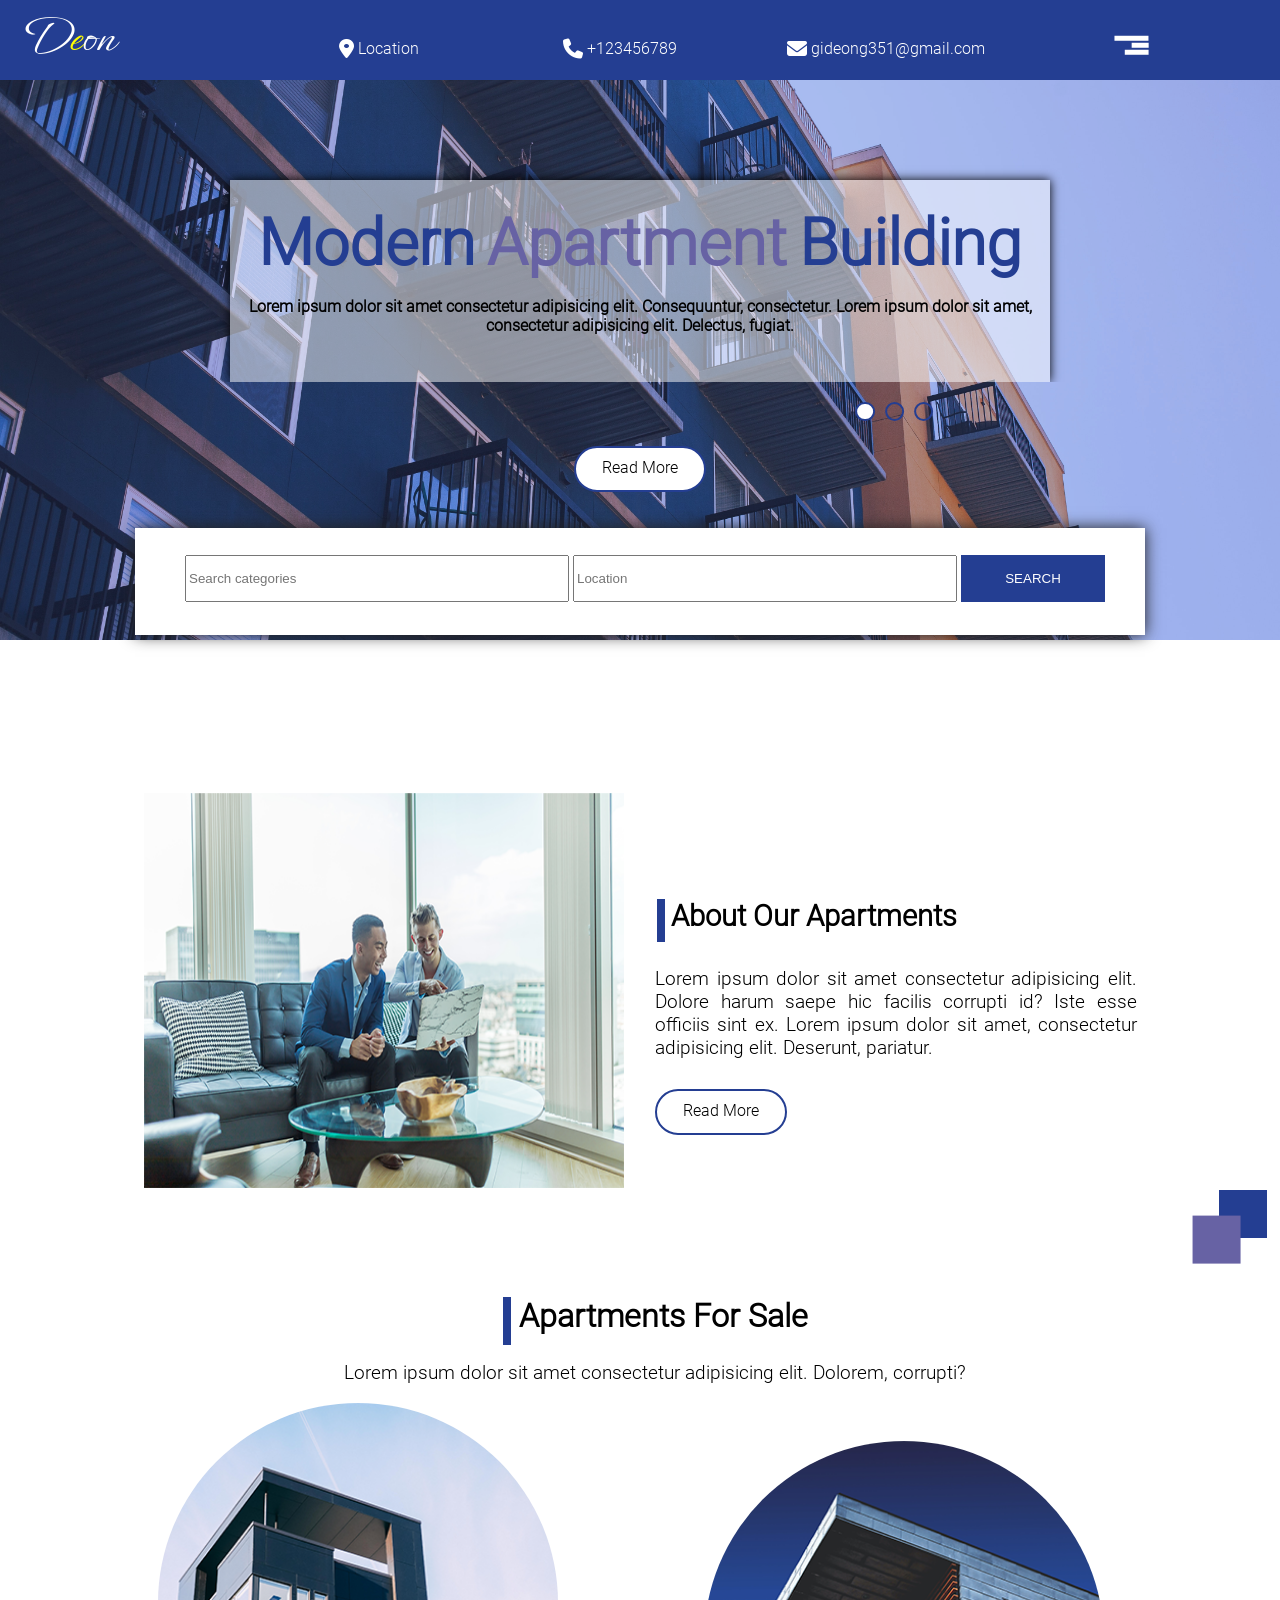
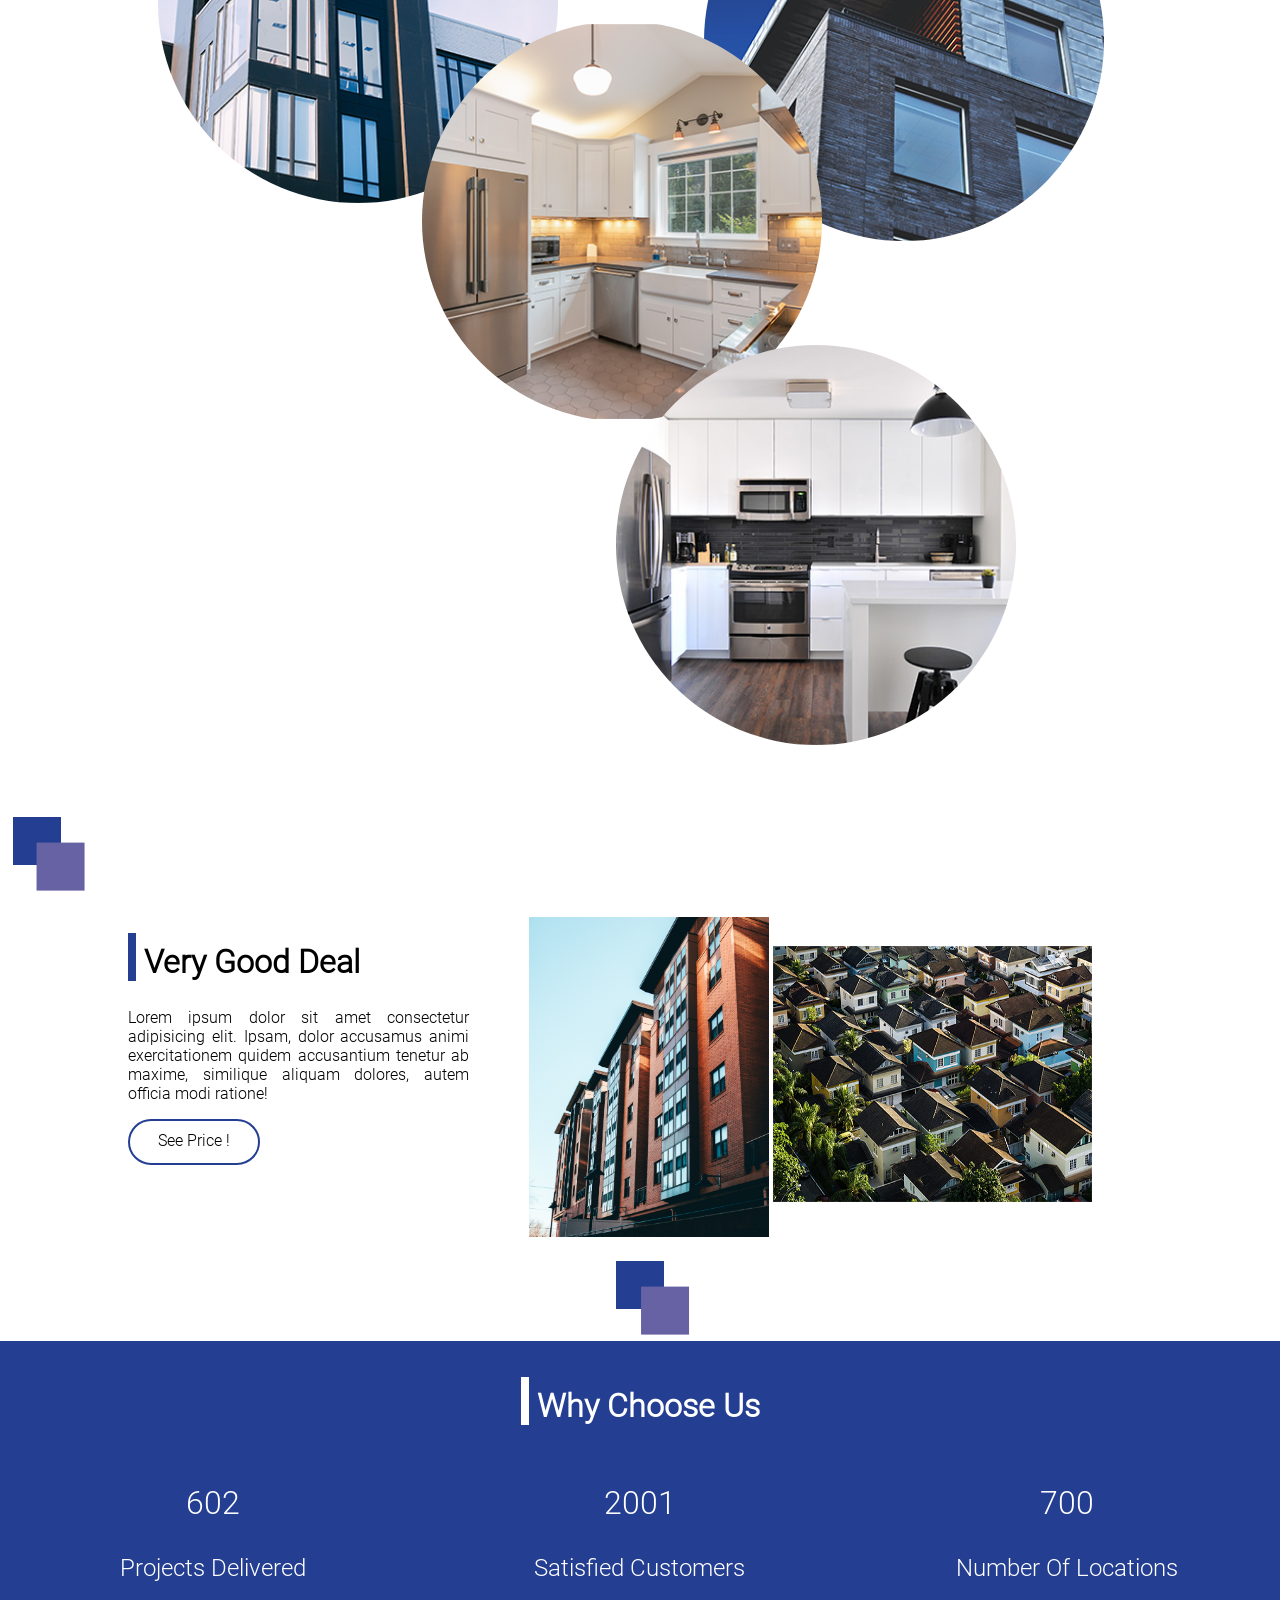
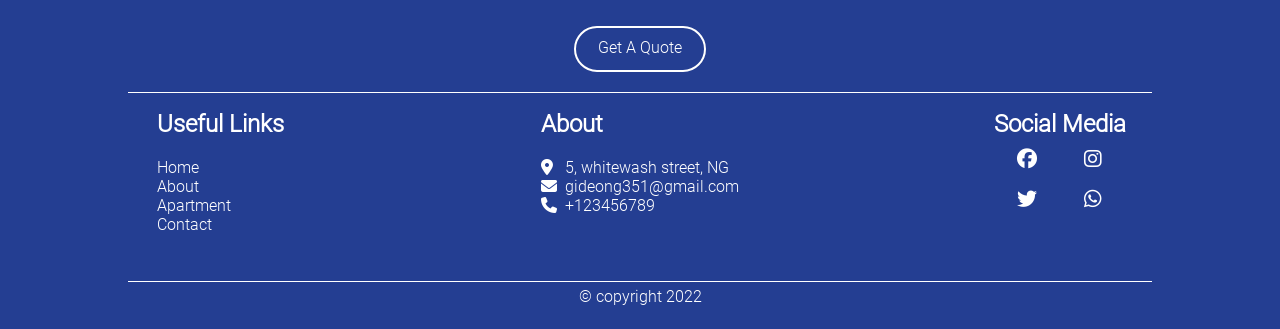
==== commit b291f2e7: "updates" ====
--- a/Template-5/index.html
+++ b/Template-5/index.html
@@ -1,204 +1,233 @@
 <!DOCTYPE html>
 <html lang="en">
-<head>
-    <meta charset="UTF-8">
-    <meta http-equiv="X-UA-Compatible" content="IE=edge">
-    <meta name="viewport" content="width=device-width, initial-scale=1.0">
+  <head>
+    <meta charset="UTF-8" />
+    <meta http-equiv="X-UA-Compatible" content="IE=edge" />
+    <meta name="viewport" content="width=device-width, initial-scale=1.0" />
     <title>Modern Apartment</title>
-    <link rel="shortcut icon" href="./images/icon.png" type="image/x-icon">
-    <link rel="stylesheet" href="./css/style.css">
-    <link rel="stylesheet" href="./css/owlcarousel/owl.carousel.min.css">
-    <link rel="stylesheet" href="./css/owlcarousel/owl.theme.default.min.css">
-    <link rel="stylesheet" href="https://cdnjs.cloudflare.com/ajax/libs/font-awesome/6.2.0/css/all.min.css">
+    <link rel="shortcut icon" href="./images/icon.png" type="image/x-icon" />
+    <link rel="stylesheet" href="./css/style.css" />
+    <link rel="stylesheet" href="./css/owlcarousel/owl.carousel.min.css" />
+    <link rel="stylesheet" href="./css/owlcarousel/owl.theme.default.min.css" />
+    <link
+      rel="stylesheet"
+      href="https://cdnjs.cloudflare.com/ajax/libs/font-awesome/6.2.0/css/all.min.css"
+    />
     <script src="./js/jquery-3.6.0.min.js"></script>
     <script src="./js/owlcarousel/owl.carousel.min.js"></script>
-</head>
-<body>
+  </head>
+  <body>
     <nav id="home">
-        <div class="logo">D<span>e</span>on</div>
-        <div class="navList">
-            <a href="#"><i class="fa-solid fa-location-dot fa-lg"></i>&nbsp;Location</a>
-            <a href="#"><i class="fa-solid fa-phone fa-lg"></i>&nbsp;+123456789</a>
-            <a href="#"><i class="fa-solid fa-envelope fa-lg"></i>&nbsp;gideong351@gmail.com</a>
-        </div>
-        <form>
-            <input type="checkbox" name="" id="checkbox">
-            <div class="menu">
-                <div></div>
-                <div></div>
-                <div></div>
-            </div>
-            <div class="menuList">
-                <div class="close" id="close"><i class="fa-solid fa-circle-xmark"></i></div>
-                <ul>
-                    <li ><a href="#" id="burgerList">Home</a></li>
-                    <li ><a href="#about" id="burgerList1">About</a></li>
-                    <li ><a href="#house" id="burgerList2">Apartment</a></li>
-                    <li ><a href="#contact" id="burgerList3">Contact</a></li>
-                </ul>
-            </div>
-        </form>
+      <div class="logo">D<span>e</span>on</div>
+      <div class="navList">
+        <a href="#"
+          ><i class="fa-solid fa-location-dot fa-lg"></i>&nbsp;Location</a
+        >
+        <a href="#"><i class="fa-solid fa-phone fa-lg"></i>&nbsp;+123456789</a>
+        <a href="#"
+          ><i class="fa-solid fa-envelope fa-lg"></i
+          >&nbsp;gideong351@gmail.com</a
+        >
+      </div>
+      <form>
+        <input type="checkbox" name="" id="checkbox" />
+        <div class="menu">
+          <div></div>
+          <div></div>
+          <div></div>
+        </div>
+        <div class="menuList">
+          <div class="close" id="close">
+            <i class="fa-solid fa-circle-xmark"></i>
+          </div>
+          <ul>
+            <li><a href="#" id="burgerList">Home</a></li>
+            <li><a href="#about" id="burgerList1">About</a></li>
+            <li><a href="#house" id="burgerList2">Apartment</a></li>
+            <li><a href="#contact" id="burgerList3">Contact</a></li>
+          </ul>
+        </div>
+      </form>
     </nav>
     <div class="header">
-        <div class="carousel owl-carousel">
-            <div class="card">
-                <p class="modern"><span>Modern</span> &nbsp; <span>Apartment</span> &nbsp; <span>Building</span></p>
-                <p>
-                    Lorem ipsum dolor sit amet consectetur adipisicing elit. Consequuntur, consectetur.
-                    Lorem ipsum dolor sit amet, consectetur adipisicing elit. Delectus, fugiat.
-                </p>
-            </div>
-            <div class="card">
-                <p class="modern"><span>Modern</span> &nbsp; <span>Apartment</span> &nbsp; <span>Building</span></p>
-                <p>
-                    Lorem ipsum dolor sit amet consectetur adipisicing elit. Consequuntur, consectetur.
-                    Lorem ipsum dolor sit amet, consectetur adipisicing elit. Delectus, fugiat.
-                </p>
-            </div>
-            <div class="card">
-                <p class="modern"><span>Modern</span> &nbsp; <span>Apartment</span> &nbsp; <span>Building</span></p>
-                <p>
-                    Lorem ipsum dolor sit amet consectetur adipisicing elit. Consequuntur, consectetur.
-                    Lorem ipsum dolor sit amet, consectetur adipisicing elit. Delectus, fugiat.
-                </p>
-            </div>
-        </div>
-        <div class="read">
-            <a href="#">Read More</a>
-        </div>
-    </div>
-    <div class="search">
+      <div class="carousel owl-carousel">
+        <div class="card">
+          <p class="modern">
+            <span>Modern</span> &nbsp; <span>Apartment</span> &nbsp;
+            <span>Building</span>
+          </p>
+          <p>
+            Lorem ipsum dolor sit amet consectetur adipisicing elit.
+            Consequuntur, consectetur. Lorem ipsum dolor sit amet, consectetur
+            adipisicing elit. Delectus, fugiat.
+          </p>
+        </div>
+        <div class="card">
+          <p class="modern">
+            <span>Modern</span> &nbsp; <span>Apartment</span> &nbsp;
+            <span>Building</span>
+          </p>
+          <p>
+            Lorem ipsum dolor sit amet consectetur adipisicing elit.
+            Consequuntur, consectetur. Lorem ipsum dolor sit amet, consectetur
+            adipisicing elit. Delectus, fugiat.
+          </p>
+        </div>
+        <div class="card">
+          <p class="modern">
+            <span>Modern</span> &nbsp; <span>Apartment</span> &nbsp;
+            <span>Building</span>
+          </p>
+          <p>
+            Lorem ipsum dolor sit amet consectetur adipisicing elit.
+            Consequuntur, consectetur. Lorem ipsum dolor sit amet, consectetur
+            adipisicing elit. Delectus, fugiat.
+          </p>
+        </div>
+      </div>
+      <div class="read">
+        <a href="#">Read More</a>
+      </div>
+      <div class="search">
         <form class="searchForm">
-            <div>
-                <input type="search" name="" id="" placeholder="Search categories">
-            </div>
-            <div>
-                <input type="search" name="" id="" placeholder="Location">
-            </div>
-            <div>
-                <input type="button" value="Search">
-            </div>
+          <div>
+            <input
+              type="search"
+              name=""
+              id=""
+              placeholder="Search categories"
+            />
+          </div>
+          <div>
+            <input type="search" name="" id="" placeholder="Location" />
+          </div>
+          <div>
+            <input type="button" value="Search" />
+          </div>
         </form>
+      </div>
     </div>
     <div class="about" id="about">
-        <img src="./images/about-img.png" alt="image">
-        <div>
-            <h2>&nbsp;&nbsp;about our apartments</h2>
-            <p>
-                Lorem ipsum dolor sit amet consectetur adipisicing elit. Dolore harum saepe hic facilis corrupti id? Iste esse officiis sint ex.
-                Lorem ipsum dolor sit amet, consectetur adipisicing elit. Deserunt, pariatur.
-            </p>
-            <a href="./about.html"> Read More</a>
-        </div>
+      <img src="./images/about-img.png" alt="image" />
+      <div>
+        <h2>&nbsp;&nbsp;about our apartments</h2>
+        <p>
+          Lorem ipsum dolor sit amet consectetur adipisicing elit. Dolore harum
+          saepe hic facilis corrupti id? Iste esse officiis sint ex. Lorem ipsum
+          dolor sit amet, consectetur adipisicing elit. Deserunt, pariatur.
+        </p>
+        <a href="./about.html"> Read More</a>
+      </div>
     </div>
     <div class="box">
-        <div class="box1"></div>
-        <div class="box2"></div>
+      <div class="box1"></div>
+      <div class="box2"></div>
     </div>
     <div class="house" id="house">
-        <h2>&nbsp;&nbsp;apartments for sale</h2>
-        <p>Lorem ipsum dolor sit amet consectetur adipisicing elit. Dolorem, corrupti?</p>
-        <div class="houses">
-            <div>
-                <span>
-                    <a href="./pricing.html">
-                        Buy Now!
-                    </a>
-                </span>
-            </div>
-            <div>
-                <span>
-                    <a href="./pricing.html">
-                        Buy Now!
-                    </a>
-                </span>
-            </div>
-            <div>
-                <span>
-                    <a href="./pricing.html">
-                        Buy Now!
-                    </a>
-                </span>
-            </div>
-            <div>
-                <span>
-                    <a href="./pricing.html">
-                        Buy Now!
-                    </a>
-                </span>
-            </div>
-        </div>
+      <h2>&nbsp;&nbsp;apartments for sale</h2>
+      <p>
+        Lorem ipsum dolor sit amet consectetur adipisicing elit. Dolorem,
+        corrupti?
+      </p>
+      <div class="houses">
+        <div>
+          <span>
+            <a href="./pricing.html"> Buy Now! </a>
+          </span>
+        </div>
+        <div>
+          <span>
+            <a href="./pricing.html"> Buy Now! </a>
+          </span>
+        </div>
+        <div>
+          <span>
+            <a href="./pricing.html"> Buy Now! </a>
+          </span>
+        </div>
+        <div>
+          <span>
+            <a href="./pricing.html"> Buy Now! </a>
+          </span>
+        </div>
+      </div>
     </div>
     <div class="box3">
-        <div class="box4"></div>
-        <div class="box5"></div>
+      <div class="box4"></div>
+      <div class="box5"></div>
     </div>
     <div class="price">
-        <div>
-            <h2>&nbsp;&nbsp;very good deal</h2>
-            <p>
-                Lorem ipsum dolor sit amet consectetur adipisicing elit. Ipsam, dolor accusamus animi exercitationem quidem 
-                accusantium tenetur ab maxime, similique aliquam dolores, 
-                autem officia modi ratione!
-            </p>
-            <a href="./pricing.html">see price !</a>
-        </div>
-        <div>
-            <img src="./images/img5.jpg" alt="images">
-            <img src="./images/img2.png" alt="images">
-        </div>
+      <div>
+        <h2>&nbsp;&nbsp;very good deal</h2>
+        <p>
+          Lorem ipsum dolor sit amet consectetur adipisicing elit. Ipsam, dolor
+          accusamus animi exercitationem quidem accusantium tenetur ab maxime,
+          similique aliquam dolores, autem officia modi ratione!
+        </p>
+        <a href="./pricing.html">see price !</a>
+      </div>
+      <div>
+        <img src="./images/img5.jpg" alt="images" />
+        <img src="./images/img2.png" alt="images" />
+      </div>
     </div>
     <div class="box6">
-        <div class="box7"></div>
-        <div class="box8"></div>
+      <div class="box7"></div>
+      <div class="box8"></div>
     </div>
     <div class="choose">
-        <h2>&nbsp;&nbsp;why choose us</h2>
-        <div>
-            <div>
-                <p class="numb">600</p>
-                <p>Projects delivered</p>
-            </div>
-            <div>
-                <p class="numb">2000</p>
-                <p>satisfied customers</p>
-            </div>
-            <div>
-                <p class="numb">700</p>
-                <p>number of locations</p>
-            </div>
-        </div>
-        <a href="">Get a quote</a>
-        <div class="line"></div>
+      <h2>&nbsp;&nbsp;why choose us</h2>
+      <div>
+        <div>
+          <p class="numb">600</p>
+          <p>Projects delivered</p>
+        </div>
+        <div>
+          <p class="numb">2000</p>
+          <p>satisfied customers</p>
+        </div>
+        <div>
+          <p class="numb">700</p>
+          <p>number of locations</p>
+        </div>
+      </div>
+      <a href="">Get a quote</a>
+      <div class="line"></div>
     </div>
     <div class="contact" id="contact">
-        <div>
-            <h2>Useful Links</h2>
-            <a href="#home">Home</a>
-            <a href="#about">About</a>
-            <a href="#house">Apartment</a>
-            <a href="#contact">Contact</a>
-        </div>
-        <div>
-            <h2>About</h2>
-            <span><i class="fa-solid fa-location-dot"></i>&nbsp;&nbsp;&nbsp;5, whitewash street, NG</span>
-            <span><i class="fa-solid fa-envelope"></i>&nbsp;&nbsp;gideong351@gmail.com</span>
-            <span><i class="fa-solid fa-phone"></i>&nbsp;&nbsp;+123456789</span>
-        </div>
-        <div>
-            <h2>Social Media</h2>
-            <div class="icon">
-                <i class="fa-brands fa-facebook fa-lg"></i>
-                <i class="fa-brands fa-instagram fa-lg"></i>
-                <i class="fa-brands fa-twitter fa-lg"></i>
-                <i class="fa-brands fa-whatsapp fa-lg"></i>
-            </div>
-        </div>
+      <div>
+        <h2>Useful Links</h2>
+        <a href="#home">Home</a>
+        <a href="#about">About</a>
+        <a href="#house">Apartment</a>
+        <a href="#contact">Contact</a>
+      </div>
+      <div>
+        <h2>About</h2>
+        <span
+          ><i class="fa-solid fa-location-dot"></i>&nbsp;&nbsp;&nbsp;5,
+          whitewash street, NG</span
+        >
+        <span
+          ><i class="fa-solid fa-envelope"></i
+          >&nbsp;&nbsp;gideong351@gmail.com</span
+        >
+        <span><i class="fa-solid fa-phone"></i>&nbsp;&nbsp;+123456789</span>
+      </div>
+      <div>
+        <h2>Social Media</h2>
+        <div class="icon">
+          <i class="fa-brands fa-facebook fa-lg"></i>
+          <i class="fa-brands fa-instagram fa-lg"></i>
+          <i class="fa-brands fa-twitter fa-lg"></i>
+          <i class="fa-brands fa-whatsapp fa-lg"></i>
+        </div>
+      </div>
     </div>
     <div class="line"></div>
     <footer>
-        <p>&copy; copyright 2022</p>
+      <p>&copy; copyright 2022</p>
     </footer>
     <script type="text/javascript" src="./js/javascript.js"></script>
-</body>
-</html>+  </body>
+</html>
--- a/Template-5/css/style.css
+++ b/Template-5/css/style.css
@@ -127,6 +127,7 @@
         background-size: cover;
         background-color: rgba(36, 62, 146, .4);
         background-blend-mode: overlay;
+        position: relative;
     }
     .card{
         background-color: rgba(255, 255, 255, 0.5);
@@ -178,7 +179,7 @@
         position: absolute;
         top: 60%;
         left: 50%;
-        transform: translate(-50%,-60%);
+        transform: translateX(-50%);
     }
     .read>a{
         display: block;
@@ -1072,6 +1073,7 @@
         background-size: cover;
         background-color: rgba(36, 62, 146, .4);
         background-blend-mode: overlay;
+        position: relative;
     }
     .card{
         background-color: rgba(255, 255, 255, 0.5);
@@ -1123,7 +1125,7 @@
         position: absolute;
         top: 60%;
         left: 50%;
-        transform: translate(-50%,-60%);
+        transform: translate(-50%);
     }
     .read>a{
         display: block;
@@ -2008,6 +2010,7 @@
         background-size: cover;
         background-color: rgba(36, 62, 146, .4);
         background-blend-mode: overlay;
+        position: relative;
     }
     .card{
         background-color: rgba(255, 255, 255, 0.5);
@@ -2059,7 +2062,7 @@
         position: absolute;
         top: 60%;
         left: 50%;
-        transform: translate(-50%,-60%);
+        transform: translateX(-50%);
     }
     .read>a{
         display: block;
@@ -2953,6 +2956,7 @@
         background-size: cover;
         background-color: rgba(36, 62, 146, .4);
         background-blend-mode: overlay;
+        position: relative;
     }
     .card{
         background-color: rgba(255, 255, 255, 0.5);
@@ -3001,7 +3005,7 @@
         position: absolute;
         top: 60%;
         left: 50%;
-        transform: translate(-50%,-60%);
+        transform: translateX(-50%);
     }
     .read>a{
         display: block;
@@ -3026,7 +3030,7 @@
         height: 3em;
         background-color: white;
         position: absolute;
-        top: 83%;
+        top: 80%;
         left: 50%;
         transform: translateX(-50%);
         box-shadow: 0px 0px 15px rgb(35, 34, 34);
@@ -3701,9 +3705,7 @@
         color: white;
     }
     .priceTag{
-        position: relative;
-        padding-left: 30px;
-       
+        position: relative;       
     }
     .priceTag>h2{
         text-align: center;
@@ -3745,10 +3747,7 @@
     .tagContain{
         display: grid;
         grid-template-rows: repeat(3, 1fr);
-        width: 70%;
-        position: relative;
-        left: 50%;
-        transform: translateX(-50%);
+        width: 100%;
         justify-items: center;
     }
     .tagContain>div{
@@ -3786,8 +3785,8 @@
         padding-top: 10px;
         margin: 30px 0 20px 0;
         position: relative;
-        left: 48%;
-        transform: translateX(-48%);
+        left: 50%;
+        transform: translateX(-50%);
     }
     .tagContain>div>a:hover{
         background-color: #243e92;
